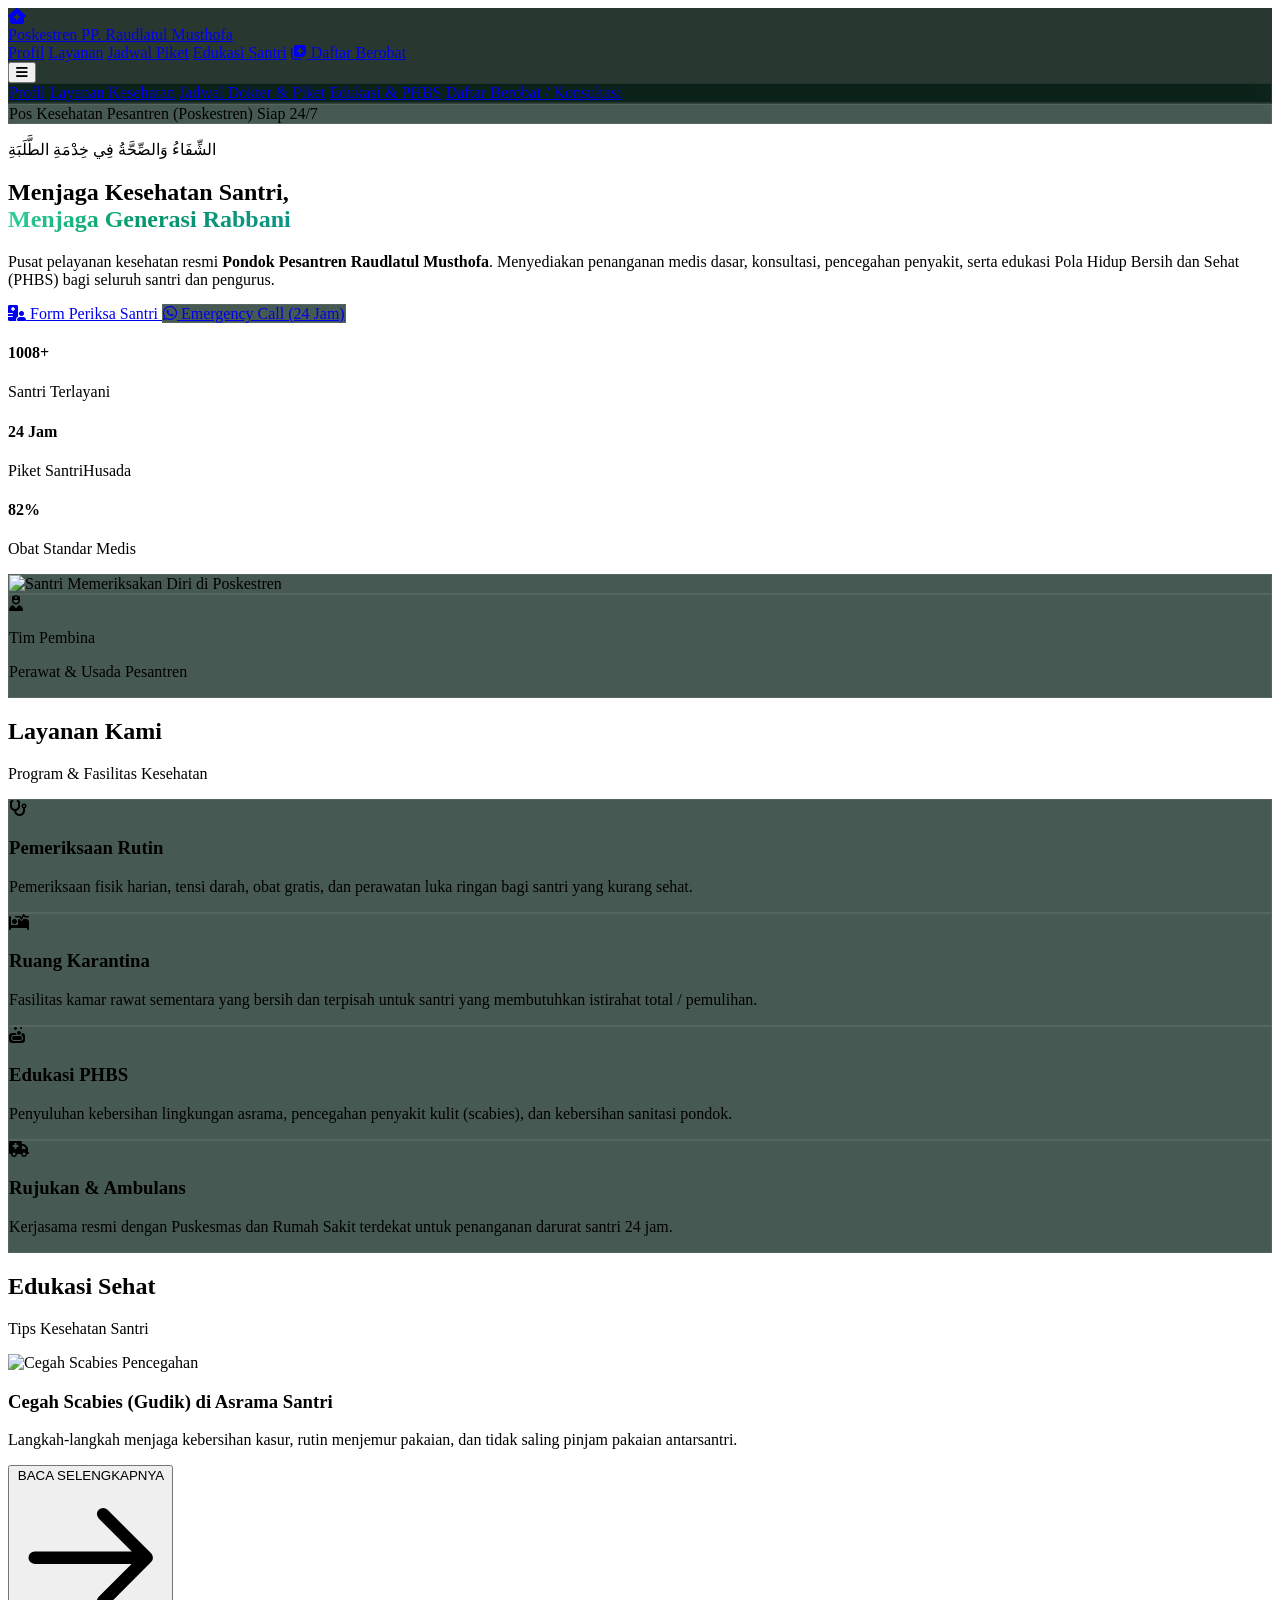
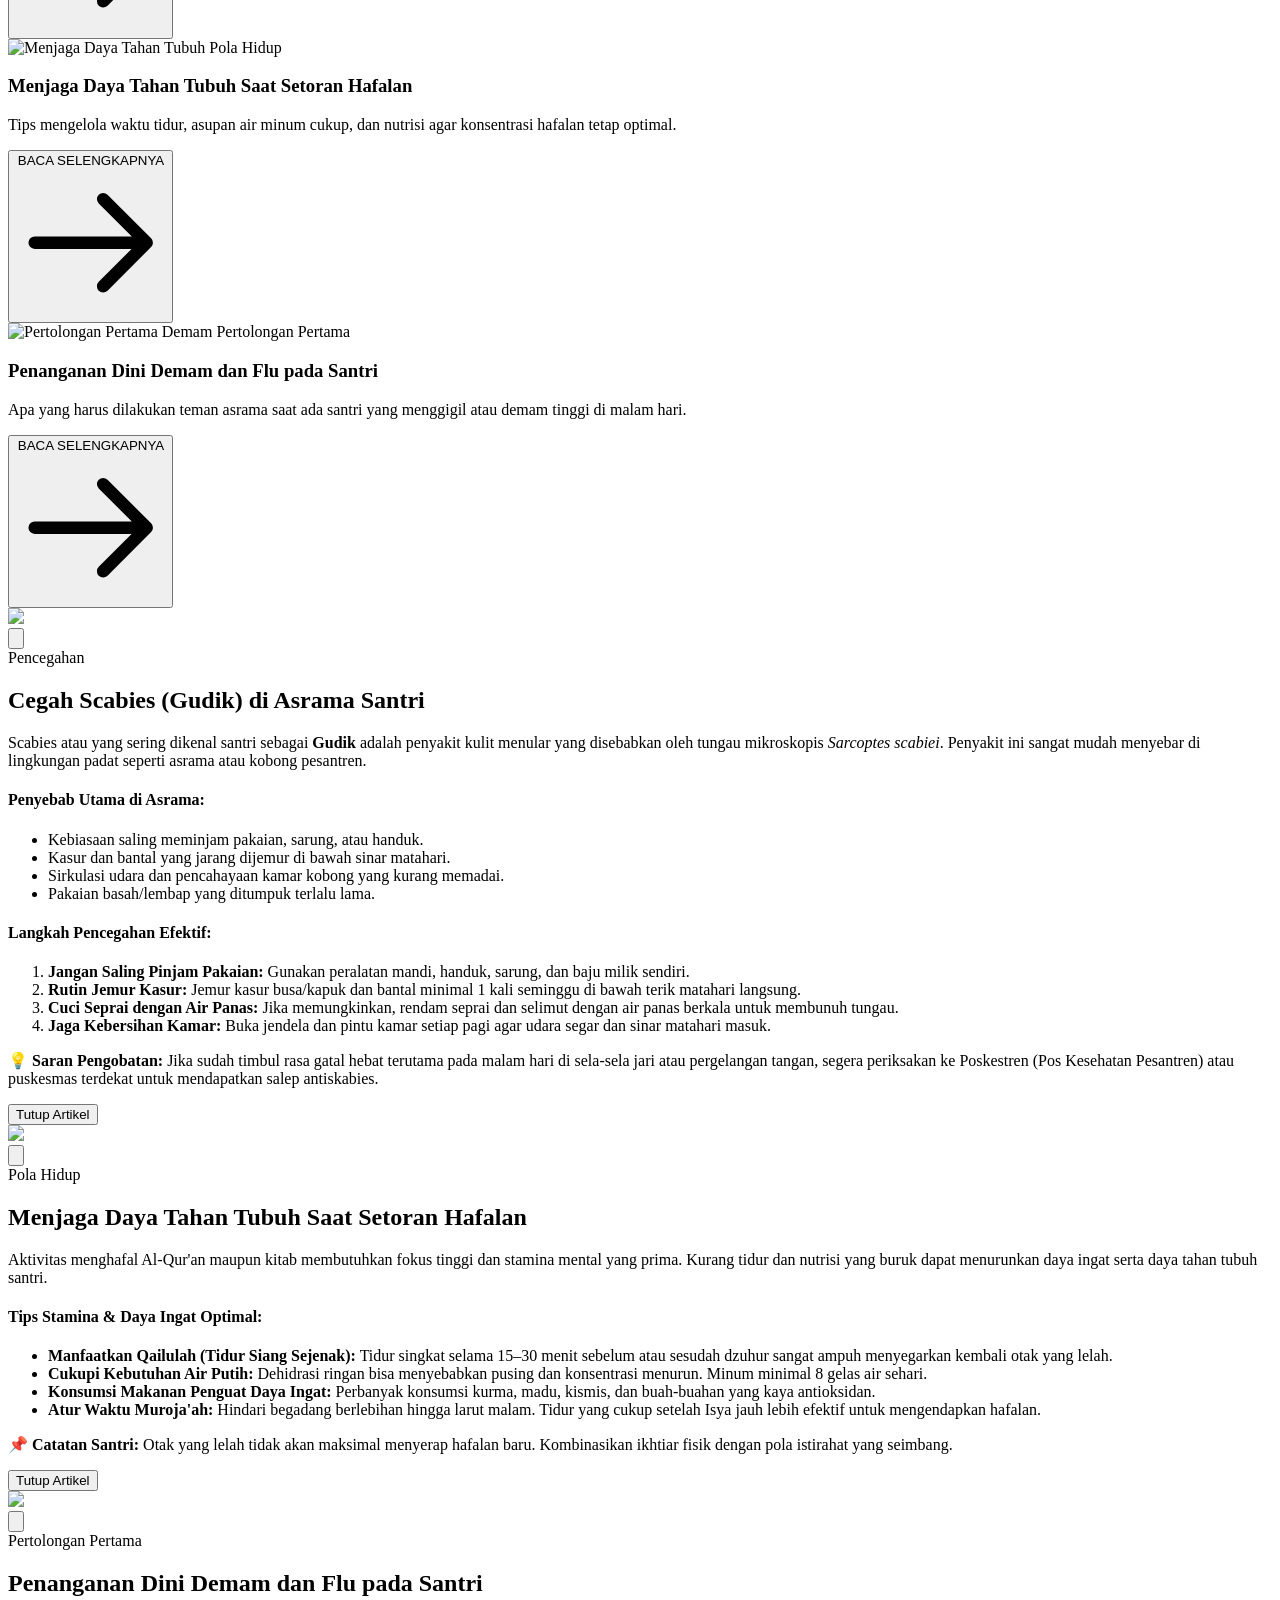
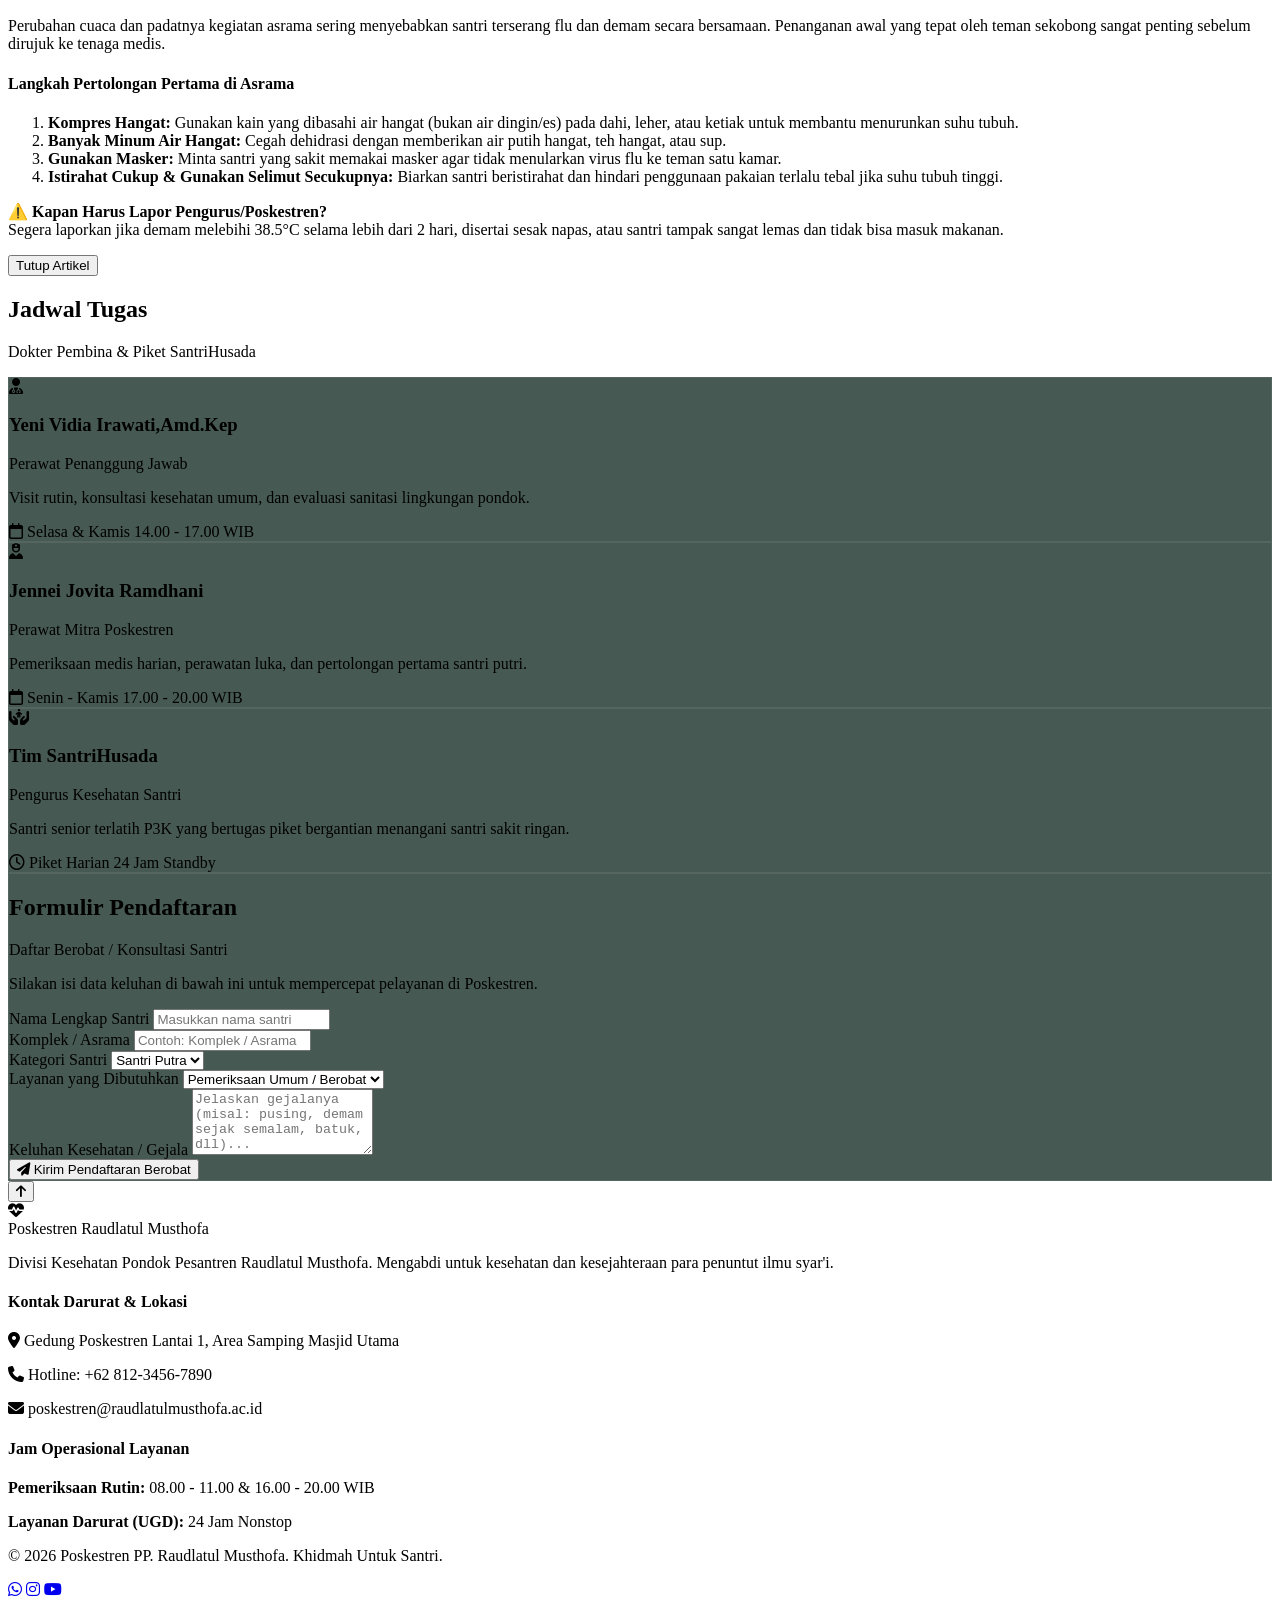
==== beranda.html @ 46b4894a "Update and rename index.html to beranda.html" ====
<!DOCTYPE html>
<html lang="id" class="scroll-smooth">
<head>
    <meta charset="UTF-8">
    <meta name="viewport" content="width=device-width, initial-scale=1.0">
    <title>Poskestren - Divisi Kesehatan Pondok Pesantren Raudlatul Musthofa</title>
    
    <!-- Tailwind CSS CDN -->
    <script src="https://cdn.tailwindcss.com"></script>
    <!-- Font Awesome Icons -->
    <link rel="stylesheet" href="https://cdnjs.cloudflare.com/ajax/libs/font-awesome/6.4.0/css/all.min.css">
    <!-- Google Fonts -->
    <link href="https://fonts.googleapis.com/css2?family=Plus+Jakarta+Sans:wght@300;400;500;600;700;800&family=Amiri:wght@400;700&display=swap" rel="stylesheet">
    
    <script>
        tailwind.config = {
            theme: {
                extend: {
                    fontFamily: {
                        sans: ['Plus Jakarta Sans', 'sans-serif'],
                        arabic: ['Amiri', 'serif'],
                    },
                    colors: {
                        santri: {
                            dark: '#04150E',
                            card: '#082218',
                            primary: '#0D9488',
                            emerald: '#059669',
                            gold: '#D97706',
                            light: '#ECFDF5'
                        }
                    },
                    animation: {
                        'float-slow': 'float 6s ease-in-out infinite',
                    },
                    keyframes: {
                        float: {
                            '0%, 100%': { transform: 'translateY(0px)' },
                            '50%': { transform: 'translateY(-10px)' },
                        }
                    }
                }
            }
        }
    </script>
    <style>
        ::-webkit-scrollbar {
            width: 8px;
        }
        ::-webkit-scrollbar-track {
            background: #04150E;
        }
        ::-webkit-scrollbar-thumb {
            background: #115E59;
            border-radius: 4px;
        }
        ::-webkit-scrollbar-thumb:hover {
            background: #0D9488;
        }
        .glass-card {
            background: rgba(8, 34, 24, 0.75);
            backdrop-filter: blur(14px);
            border: 1px solid rgba(255, 255, 255, 0.08);
        }
        .glass-nav {
            background: rgba(4, 21, 14, 0.85);
            backdrop-filter: blur(16px);
            border-bottom: 1px solid rgba(255, 255, 255, 0.05);
        }
        .text-gold-gradient {
            background: linear-gradient(135deg, #F59E0B 0%, #FBBF24 50%, #D97706 100%);
            -webkit-background-clip: text;
            -webkit-text-fill-color: transparent;
        }
        .text-emerald-gradient {
            background: linear-gradient(135deg, #34D399 0%, #059669 50%, #0D9488 100%);
            -webkit-background-clip: text;
            -webkit-text-fill-color: transparent;
        }
    </style>
</head>
<body class="bg-santri-dark text-slate-200 font-sans antialiased relative overflow-x-hidden selection:bg-emerald-500 selection:text-white">

    <!-- Ambient Glowing Backgrounds -->
    <div class="fixed top-0 left-1/4 w-[500px] h-[500px] bg-emerald-600/10 rounded-full blur-[120px] pointer-events-none -z-10 animate-pulse"></div>
    <div class="fixed bottom-1/3 right-10 w-[400px] h-[400px] bg-teal-500/10 rounded-full blur-[100px] pointer-events-none -z-10"></div>

    <!-- Notification Toast Container -->
    <div id="toast-container" class="fixed bottom-6 right-6 z-50 flex flex-col gap-3 pointer-events-none"></div>

    <!-- Navigation Bar -->
    <header class="fixed top-0 left-0 w-full z-40 glass-nav transition-all duration-300">
        <div class="max-w-7xl mx-auto px-6 py-4 flex items-center justify-between">
            <a href="#" class="flex items-center gap-3 group">
                <!-- LOGO POSKESTREN: RUMAH + SIMBOL MEDIS -->
                <div class="w-10 h-10 rounded-xl bg-gradient-to-tr from-emerald-600 to-amber-500 flex items-center justify-center text-white text-xl font-extrabold shadow-lg shadow-emerald-900/40 group-hover:scale-105 transition-transform">
                    <i class="fa-solid fa-house-medical"></i>
                </div>
                <div>
                    <span class="text-lg font-bold text-white block leading-tight">Poskestren</span>
                    <span class="text-xs text-emerald-400 font-medium">PP. Raudlatul Musthofa</span>
                </div>
            </a>

            <!-- Desktop Nav -->
            <nav class="hidden lg:flex items-center space-x-8 text-sm font-medium">
                <a href="Profil.html" class="text-slate-300 hover:text-emerald-400 transition-colors">Profil</a>
                <a href="#services" class="text-slate-300 hover:text-emerald-400 transition-colors">Layanan</a>
                <a href="#schedule" class="text-slate-300 hover:text-emerald-400 transition-colors">Jadwal Piket</a>
                <a href="#edukasi santri" class="text-slate-300 hover:text-emerald-400 transition-colors">Edukasi Santri</a>
                <a href="#consultation" class="px-5 py-2.5 rounded-full bg-gradient-to-r from-emerald-600 to-teal-500 text-white font-semibold shadow-lg shadow-emerald-900/50 hover:scale-105 transition-all flex items-center gap-2">
                    <i class="fa-solid fa-notes-medical"></i> Daftar Berobat
                </a>
            </nav>

            <!-- Mobile Menu Toggle Button -->
            <button id="mobile-menu-btn" class="lg:hidden text-slate-300 hover:text-white text-2xl focus:outline-none">
                <i class="fa-solid fa-bars" id="menu-icon"></i>
            </button>
        </div>

        <!-- Mobile Navigation Menu -->
        <div id="mobile-menu" class="hidden lg:hidden glass-card border-t border-white/10 px-6 py-6 space-y-4 transition-all">
            <a href="#about" class="block text-slate-300 hover:text-emerald-400 font-medium py-1 mobile-link">Profil</a>
            <a href="#services" class="block text-slate-300 hover:text-emerald-400 font-medium py-1 mobile-link">Layanan Kesehatan</a>
            <a href="#schedule" class="block text-slate-300 hover:text-emerald-400 font-medium py-1 mobile-link">Jadwal Dokter & Piket</a>
            <a href="#articles" class="block text-slate-300 hover:text-emerald-400 font-medium py-1 mobile-link">Edukasi & PHBS</a>
            <a href="#consultation" class="block w-full text-center px-5 py-3 rounded-xl bg-gradient-to-r from-emerald-600 to-teal-500 text-white font-semibold shadow-lg mobile-link">Daftar Berobat / Konsultasi</a>
        </div>
    </header>

    <!-- Hero Section -->
    <section id="about" class="min-h-screen pt-32 pb-20 flex items-center justify-center relative px-6">
        <div class="max-w-7xl mx-auto grid grid-cols-1 lg:grid-cols-12 gap-12 items-center">
            
            <div class="lg:col-span-7 space-y-8 text-center lg:text-left">
                <div class="inline-flex items-center gap-2 px-4 py-2 rounded-full glass-card border border-emerald-500/30 text-emerald-300 text-xs sm:text-sm font-medium animate-bounce">
                    <span class="w-2 h-2 rounded-full bg-emerald-400 animate-ping"></span>
                    Pos Kesehatan Pesantren (Poskestren) Siap 24/7
                </div>

                <div class="space-y-3">
                    <p class="font-arabic text-2xl text-amber-400 tracking-wide">الشِّفَاءُ وَالصِّحَّةُ فِي خِدْمَةِ الطَّلَبَةِ</p>
                    <h1 class="text-3xl sm:text-5xl font-extrabold text-white tracking-tight leading-tight">
                        Menjaga Kesehatan Santri, <br>
                        <span class="text-emerald-gradient">Menjaga Generasi Rabbani</span>
                    </h1>
                </div>

                <p class="text-slate-300 text-base sm:text-lg max-w-2xl mx-auto lg:mx-0 leading-relaxed font-normal">
                    Pusat pelayanan kesehatan resmi <b>Pondok Pesantren Raudlatul Musthofa</b>. Menyediakan penanganan medis dasar, konsultasi, pencegahan penyakit, serta edukasi Pola Hidup Bersih dan Sehat (PHBS) bagi seluruh santri dan pengurus.
                </p>

                <div class="flex flex-col sm:flex-row items-center justify-center lg:justify-start gap-4 pt-2">
                    <a href="#consultation" class="w-full sm:w-auto px-8 py-4 rounded-xl bg-gradient-to-r from-emerald-600 via-teal-600 to-emerald-500 text-white font-bold shadow-xl shadow-emerald-900/40 hover:-translate-y-1 transition-all text-center flex items-center justify-center gap-2">
                        <i class="fa-solid fa-hospital-user"></i> Form Periksa Santri
                    </a>
                    <a href="https://wa.me/6281234567890" target="_blank" class="w-full sm:w-auto px-8 py-4 rounded-xl glass-card text-emerald-400 font-semibold hover:bg-emerald-500/10 border border-emerald-500/30 hover:border-emerald-400 transition-all text-center flex items-center justify-center gap-2">
                        <i class="fa-brands fa-whatsapp text-xl text-emerald-400"></i> Emergency Call (24 Jam)
                    </a>
                </div>

                <!-- Animated Stats Counter -->
                <div class="pt-8 border-t border-white/10 grid grid-cols-3 gap-4 text-center lg:text-left">
                    <div>
                        <h4 class="text-2xl sm:text-4xl font-extrabold text-white"><span class="counter" data-target="1200">0</span>+</h4>
                        <p class="text-slate-400 text-xs sm:text-sm">Santri Terlayani</p>
                    </div>
                    <div>
                        <h4 class="text-2xl sm:text-4xl font-extrabold text-white">24 <span class="text-emerald-400 text-sm">Jam</span></h4>
                        <p class="text-slate-400 text-xs sm:text-sm">Piket SantriHusada</p>
                    </div>
                    <div>
                        <h4 class="text-2xl sm:text-4xl font-extrabold text-white"><span class="counter" data-target="100">0</span>%</h4>
                        <p class="text-slate-400 text-xs sm:text-sm">Obat Standar Medis</p>
                    </div>
                </div>
            </div>

            <!-- Profile Illustration / Photo -->
            <div class="lg:col-span-5 flex justify-center relative">
                <div class="relative w-72 h-72 sm:w-96 sm:h-96 animate-float-slow">
                    <div class="absolute inset-0 rounded-3xl bg-gradient-to-tr from-emerald-600 via-teal-500 to-amber-500 blur-2xl opacity-40"></div>
                    <div class="relative w-full h-full rounded-3xl glass-card p-4 border border-emerald-500/30 overflow-hidden flex items-center justify-center">
                        <img src="https://images.unsplash.com/photo-1576091160550-2173dba999ef?auto=format&fit=crop&w=800&q=80" alt="Santri Memeriksakan Diri di Poskestren" class="w-full h-full object-cover rounded-2xl filter brightness-90 hover:scale-105 transition-all duration-500">
                    </div>
                    
                    <!-- Floating Card Badge -->
                    <div class="absolute -bottom-6 -left-6 glass-card p-4 rounded-2xl border border-emerald-500/40 flex items-center gap-3 shadow-2xl">
                        <div class="w-12 h-12 rounded-xl bg-emerald-500/20 text-emerald-400 flex items-center justify-center text-2xl">
                            <i class="fa-solid fa-user-nurse"></i>
                        </div>
                        <div>
                            <p class="text-xs text-slate-400">Tim Pembina</p>
                            <p class="text-sm font-bold text-white">Perawat & Usada Pesantren</p>
                        </div>
                    </div>
                </div>
            </div>

        </div>
    </section>
    <!-- Services Section -->
    <section id="services" class="py-24 px-6 relative">
        <div class="max-w-7xl mx-auto">
            <div class="text-center max-w-2xl mx-auto mb-16">
                <h2 class="text-emerald-400 text-sm font-extrabold uppercase tracking-widest mb-2">Layanan Kami</h2>
                <p class="text-3xl sm:text-4xl font-bold text-white">Program & Fasilitas Kesehatan</p>
            </div>

            <div class="grid grid-cols-1 md:grid-cols-2 lg:grid-cols-4 gap-8">
                <!-- Service 1 -->
                <div class="glass-card p-8 rounded-3xl hover:-translate-y-2 transition-all duration-300 border border-white/5 hover:border-emerald-500/50 group cursor-pointer">
                    <div class="w-14 h-14 rounded-2xl bg-emerald-500/20 text-emerald-400 group-hover:bg-emerald-500 group-hover:text-white flex items-center justify-center text-2xl transition-all mb-6 shadow-md">
                        <i class="fa-solid fa-stethoscope"></i>
                    </div>
                    <h3 class="text-xl font-bold text-white mb-3">Pemeriksaan Rutin</h3>
                    <p class="text-slate-400 text-sm leading-relaxed">Pemeriksaan fisik harian, tensi darah, obat gratis, dan perawatan luka ringan bagi santri yang kurang sehat.</p>
                </div>

                <!-- Service 2 -->
                <div class="glass-card p-8 rounded-3xl hover:-translate-y-2 transition-all duration-300 border border-white/5 hover:border-emerald-500/50 group cursor-pointer">
                    <div class="w-14 h-14 rounded-2xl bg-emerald-500/20 text-emerald-400 group-hover:bg-emerald-500 group-hover:text-white flex items-center justify-center text-2xl transition-all mb-6 shadow-md">
                        <i class="fa-solid fa-bed-pulse"></i>
                    </div>
                    <h3 class="text-xl font-bold text-white mb-3">Ruang Karantina</h3>
                    <p class="text-slate-400 text-sm leading-relaxed">Fasilitas kamar rawat sementara yang bersih dan terpisah untuk santri yang membutuhkan istirahat total / pemulihan.</p>
                </div>

                <!-- Service 3 -->
                <div class="glass-card p-8 rounded-3xl hover:-translate-y-2 transition-all duration-300 border border-white/5 hover:border-emerald-500/50 group cursor-pointer">
                    <div class="w-14 h-14 rounded-2xl bg-emerald-500/20 text-emerald-400 group-hover:bg-emerald-500 group-hover:text-white flex items-center justify-center text-2xl transition-all mb-6 shadow-md">
                        <i class="fa-solid fa-soap"></i>
                    </div>
                    <h3 class="text-xl font-bold text-white mb-3">Edukasi PHBS</h3>
                    <p class="text-slate-400 text-sm leading-relaxed">Penyuluhan kebersihan lingkungan asrama, pencegahan penyakit kulit (scabies), dan kebersihan sanitasi pondok.</p>
                </div>

                <!-- Service 4 -->
                <div class="glass-card p-8 rounded-3xl hover:-translate-y-2 transition-all duration-300 border border-white/5 hover:border-emerald-500/50 group cursor-pointer">
                    <div class="w-14 h-14 rounded-2xl bg-emerald-500/20 text-emerald-400 group-hover:bg-emerald-500 group-hover:text-white flex items-center justify-center text-2xl transition-all mb-6 shadow-md">
                        <i class="fa-solid fa-truck-medical"></i>
                    </div>
                    <h3 class="text-xl font-bold text-white mb-3">Rujukan & Ambulans</h3>
                    <p class="text-slate-400 text-sm leading-relaxed">Kerjasama resmi dengan Puskesmas dan Rumah Sakit terdekat untuk penanganan darurat santri 24 jam.</p>
                </div>
            </div>
        </div>
    </section>
    <!-- Articles / Health Tips Section -->
    <section id="articles" class="py-24 px-6 relative">
        <div class="max-w-7xl mx-auto">
            <div class="flex flex-col md:flex-row md:items-end justify-between mb-12 gap-6">
                <div>
                    <h2 class="text-emerald-400 text-sm font-extrabold uppercase tracking-widest mb-2">Edukasi Sehat</h2>
                    <p class="text-3xl sm:text-4xl font-bold text-white">Tips Kesehatan Santri</p>
                </div>
            </div>

            <div class="grid grid-cols-1 md:grid-cols-3 gap-8">
                <!-- KARTU 1: SCABIES -->
            <div class="bg-santri-card border border-santri-accent/30 rounded-2xl overflow-hidden shadow-xl hover:shadow-2xl hover:border-santri-light/50 transition-all duration-300 flex flex-col group">
                <div class="relative h-48 overflow-hidden">
                    <img src="https://images.unsplash.com/photo-1584515979956-d9f6e5d09982?auto=format&fit=crop&w=800&q=80" 
                         alt="Cegah Scabies" 
                         class="w-full h-full object-cover group-hover:scale-105 transition-transform duration-500 brightness-90">
                    <span class="absolute top-4 left-4 bg-emerald-600/90 text-white text-xs font-semibold px-3 py-1.5 rounded-full backdrop-blur-md">
                        Pencegahan
                    </span>
                </div>
                <div class="p-6 flex flex-col flex-grow justify-between">
                    <div>
                        <h3 class="text-xl font-bold text-white mb-3 group-hover:text-santri-bright transition-colors">
                            Cegah Scabies (Gudik) di Asrama Santri
                        </h3>
                        <p class="text-gray-400 text-sm leading-relaxed mb-6">
                            Langkah-langkah menjaga kebersihan kasur, rutin menjemur pakaian, dan tidak saling pinjam pakaian antarsantri.
                        </p>
                    </div>
                    <button onclick="openModal('modal-scabies')" class="inline-flex items-center text-santri-light hover:text-santri-bright font-semibold text-sm tracking-wide transition-colors group/btn">
                        <span>BACA SELENGKAPNYA</span>
                        <svg class="w-4 h-4 ml-2 transform group-hover/btn:translate-x-1 transition-transform" fill="none" stroke="currentColor" viewBox="0 0 24 24">
                            <path stroke-linecap="round" stroke-linejoin="round" stroke-width="2" d="M14 5l7 7m0 0l-7 7m7-7H3"/>
                        </svg>
                    </button>
                </div>
            </div>

            <!-- KARTU 2: HAFALAN & DAYA TAHAN TUBUH -->
            <div class="bg-santri-card border border-santri-accent/30 rounded-2xl overflow-hidden shadow-xl hover:shadow-2xl hover:border-santri-light/50 transition-all duration-300 flex flex-col group">
                <div class="relative h-48 overflow-hidden">
                    <img src="https://images.unsplash.com/photo-1506126613408-eca07ce68773?auto=format&fit=crop&w=800&q=80" 
                         alt="Menjaga Daya Tahan Tubuh" 
                         class="w-full h-full object-cover group-hover:scale-105 transition-transform duration-500 brightness-90">
                    <span class="absolute top-4 left-4 bg-amber-600/90 text-white text-xs font-semibold px-3 py-1.5 rounded-full backdrop-blur-md">
                        Pola Hidup
                    </span>
                </div>
                <div class="p-6 flex flex-col flex-grow justify-between">
                    <div>
                        <h3 class="text-xl font-bold text-white mb-3 group-hover:text-santri-bright transition-colors">
                            Menjaga Daya Tahan Tubuh Saat Setoran Hafalan
                        </h3>
                        <p class="text-gray-400 text-sm leading-relaxed mb-6">
                            Tips mengelola waktu tidur, asupan air minum cukup, dan nutrisi agar konsentrasi hafalan tetap optimal.
                        </p>
                    </div>
                    <button onclick="openModal('modal-hafalan')" class="inline-flex items-center text-santri-light hover:text-santri-bright font-semibold text-sm tracking-wide transition-colors group/btn">
                        <span>BACA SELENGKAPNYA</span>
                        <svg class="w-4 h-4 ml-2 transform group-hover/btn:translate-x-1 transition-transform" fill="none" stroke="currentColor" viewBox="0 0 24 24">
                            <path stroke-linecap="round" stroke-linejoin="round" stroke-width="2" d="M14 5l7 7m0 0l-7 7m7-7H3"/>
                        </svg>
                    </button>
                </div>
            </div>

            <!-- KARTU 3: DEMAM & FLU -->
            <div class="bg-santri-card border border-santri-accent/30 rounded-2xl overflow-hidden shadow-xl hover:shadow-2xl hover:border-santri-light/50 transition-all duration-300 flex flex-col group">
                <div class="relative h-48 overflow-hidden">
                    <img src="https://images.unsplash.com/photo-1584308666744-24d5c474f2ae?auto=format&fit=crop&w=800&q=80" 
                         alt="Pertolongan Pertama Demam" 
                         class="w-full h-full object-cover group-hover:scale-105 transition-transform duration-500 brightness-90">
                    <span class="absolute top-4 left-4 bg-teal-600/90 text-white text-xs font-semibold px-3 py-1.5 rounded-full backdrop-blur-md">
                        Pertolongan Pertama
                    </span>
                </div>
                <div class="p-6 flex flex-col flex-grow justify-between">
                    <div>
                        <h3 class="text-xl font-bold text-white mb-3 group-hover:text-santri-bright transition-colors">
                            Penanganan Dini Demam dan Flu pada Santri
                        </h3>
                        <p class="text-gray-400 text-sm leading-relaxed mb-6">
                            Apa yang harus dilakukan teman asrama saat ada santri yang menggigil atau demam tinggi di malam hari.
                        </p>
                    </div>
                    <button onclick="openModal('modal-flu')" class="inline-flex items-center text-santri-light hover:text-santri-bright font-semibold text-sm tracking-wide transition-colors group/btn">
                        <span>BACA SELENGKAPNYA</span>
                        <svg class="w-4 h-4 ml-2 transform group-hover/btn:translate-x-1 transition-transform" fill="none" stroke="currentColor" viewBox="0 0 24 24">
                            <path stroke-linecap="round" stroke-linejoin="round" stroke-width="2" d="M14 5l7 7m0 0l-7 7m7-7H3"/>
                        </svg>
                    </button>
                </div>
            </div>

        </div>
    </div>


    <!-- ========================================== -->
    <!-- MODAL POPUP 1: CEGAH SCABIES (GUDIK)      -->
    <!-- ========================================== -->
    <div id="modal-scabies" class="fixed inset-0 z-50 hidden flex items-center justify-center p-4 sm:p-6 overflow-y-auto">
        <!-- Backdrop Backdrop Overlay -->
        <div class="fixed inset-0 bg-black/80 backdrop-blur-sm transition-opacity" onclick="closeModal('modal-scabies')"></div>

        <!-- Modal Box Container -->
        <div class="relative bg-santri-card border border-santri-accent/50 rounded-2xl max-w-2xl w-full mx-auto shadow-2xl overflow-hidden z-10 max-h-[90vh] flex flex-col">
            <!-- Header Modal + Gambar -->
            <div class="relative h-56 sm:h-64 flex-shrink-0">
                <img src="https://images.unsplash.com/photo-1584515979956-d9f6e5d09982?auto=format&fit=crop&w=1000&q=80" 
                     class="w-full h-full object-cover">
                <div class="absolute inset-0 bg-gradient-to-t from-santri-card via-santri-card/40 to-transparent"></div>
                
                <!-- Tombol Close (X) -->
                <button onclick="closeModal('modal-scabies')" class="absolute top-4 right-4 bg-black/60 hover:bg-black/90 text-white rounded-full p-2 backdrop-blur-md transition-colors focus:outline-none">
                    <svg class="w-5 h-5" fill="none" stroke="currentColor" viewBox="0 0 24 24">
                        <path stroke-linecap="round" stroke-linejoin="round" stroke-width="2" d="M6 18L18 6M6 6l12 12"/>
                    </svg>
                </button>

                <div class="absolute bottom-4 left-6 right-6">
                    <span class="inline-block bg-emerald-600 text-white text-xs font-semibold px-3 py-1 rounded-full mb-2">Pencegahan</span>
                    <h2 class="text-2xl sm:text-3xl font-bold text-white">Cegah Scabies (Gudik) di Asrama Santri</h2>
                </div>
            </div>

            <!-- Content Scrollable -->
            <div class="p-6 overflow-y-auto space-y-4 text-gray-300 text-sm sm:text-base leading-relaxed">
                <p>
                    Scabies atau yang sering dikenal santri sebagai <strong class="text-santri-mint">Gudik</strong> adalah penyakit kulit menular yang disebabkan oleh tungau mikroskopis <em>Sarcoptes scabiei</em>. Penyakit ini sangat mudah menyebar di lingkungan padat seperti asrama atau kobong pesantren.
                </p>

                <h4 class="text-lg font-semibold text-santri-bright mt-4 mb-2">Penyebab Utama di Asrama:</h4>
                <ul class="list-disc pl-5 space-y-1 text-gray-300">
                    <li>Kebiasaan saling meminjam pakaian, sarung, atau handuk.</li>
                    <li>Kasur dan bantal yang jarang dijemur di bawah sinar matahari.</li>
                    <li>Sirkulasi udara dan pencahayaan kamar kobong yang kurang memadai.</li>
                    <li>Pakaian basah/lembap yang ditumpuk terlalu lama.</li>
                </ul>

                <h4 class="text-lg font-semibold text-santri-bright mt-4 mb-2">Langkah Pencegahan Efektif:</h4>
                <ol class="list-decimal pl-5 space-y-2 text-gray-300">
                    <li><strong class="text-white">Jangan Saling Pinjam Pakaian:</strong> Gunakan peralatan mandi, handuk, sarung, dan baju milik sendiri.</li>
                    <li><strong class="text-white">Rutin Jemur Kasur:</strong> Jemur kasur busa/kapuk dan bantal minimal 1 kali seminggu di bawah terik matahari langsung.</li>
                    <li><strong class="text-white">Cuci Seprai dengan Air Panas:</strong> Jika memungkinkan, rendam seprai dan selimut dengan air panas berkala untuk membunuh tungau.</li>
                    <li><strong class="text-white">Jaga Kebersihan Kamar:</strong> Buka jendela dan pintu kamar setiap pagi agar udara segar dan sinar matahari masuk.</li>
                </ol>

                <div class="bg-santri-hover border-l-4 border-santri-light p-4 rounded-r-lg mt-6">
                    <p class="text-xs sm:text-sm text-santri-mint font-medium">
                        💡 <strong>Saran Pengobatan:</strong> Jika sudah timbul rasa gatal hebat terutama pada malam hari di sela-sela jari atau pergelangan tangan, segera periksakan ke Poskestren (Pos Kesehatan Pesantren) atau puskesmas terdekat untuk mendapatkan salep antiskabies.
                    </p>
                </div>
            </div>

            <!-- Footer Modal -->
            <div class="p-4 bg-santri-bg border-t border-santri-accent/30 flex justify-end">
                <button onclick="closeModal('modal-scabies')" class="px-5 py-2 bg-santri-accent hover:bg-santri-light text-white font-medium rounded-xl text-sm transition-colors">
                    Tutup Artikel
                </button>
            </div>
        </div>
    </div>


    <!-- ========================================== -->
    <!-- MODAL POPUP 2: DAYA TAHAN TUBUH & HAFALAN  -->
    <!-- ========================================== -->
    <div id="modal-hafalan" class="fixed inset-0 z-50 hidden flex items-center justify-center p-4 sm:p-6 overflow-y-auto">
        <div class="fixed inset-0 bg-black/80 backdrop-blur-sm transition-opacity" onclick="closeModal('modal-hafalan')"></div>

        <div class="relative bg-santri-card border border-santri-accent/50 rounded-2xl max-w-2xl w-full mx-auto shadow-2xl overflow-hidden z-10 max-h-[90vh] flex flex-col">
            <div class="relative h-56 sm:h-64 flex-shrink-0">
                <img src="https://images.unsplash.com/photo-1506126613408-eca07ce68773?auto=format&fit=crop&w=1000&q=80" 
                     class="w-full h-full object-cover">
                <div class="absolute inset-0 bg-gradient-to-t from-santri-card via-santri-card/40 to-transparent"></div>
                
                <button onclick="closeModal('modal-hafalan')" class="absolute top-4 right-4 bg-black/60 hover:bg-black/90 text-white rounded-full p-2 backdrop-blur-md transition-colors focus:outline-none">
                    <svg class="w-5 h-5" fill="none" stroke="currentColor" viewBox="0 0 24 24">
                        <path stroke-linecap="round" stroke-linejoin="round" stroke-width="2" d="M6 18L18 6M6 6l12 12"/>
                    </svg>
                </button>

                <div class="absolute bottom-4 left-6 right-6">
                    <span class="inline-block bg-amber-600 text-white text-xs font-semibold px-3 py-1 rounded-full mb-2">Pola Hidup</span>
                    <h2 class="text-2xl sm:text-3xl font-bold text-white">Menjaga Daya Tahan Tubuh Saat Setoran Hafalan</h2>
                </div>
            </div>

            <div class="p-6 overflow-y-auto space-y-4 text-gray-300 text-sm sm:text-base leading-relaxed">
                <p>
                    Aktivitas menghafal Al-Qur'an maupun kitab membutuhkan fokus tinggi dan stamina mental yang prima. Kurang tidur dan nutrisi yang buruk dapat menurunkan daya ingat serta daya tahan tubuh santri.
                </p>

                <h4 class="text-lg font-semibold text-santri-bright mt-4 mb-2">Tips Stamina & Daya Ingat Optimal:</h4>
                <ul class="list-disc pl-5 space-y-2 text-gray-300">
                    <li><strong class="text-white">Manfaatkan Qailulah (Tidur Siang Sejenak):</strong> Tidur singkat selama 15–30 menit sebelum atau sesudah dzuhur sangat ampuh menyegarkan kembali otak yang lelah.</li>
                    <li><strong class="text-white">Cukupi Kebutuhan Air Putih:</strong> Dehidrasi ringan bisa menyebabkan pusing dan konsentrasi menurun. Minum minimal 8 gelas air sehari.</li>
                    <li><strong class="text-white">Konsumsi Makanan Penguat Daya Ingat:</strong> Perbanyak konsumsi kurma, madu, kismis, dan buah-buahan yang kaya antioksidan.</li>
                    <li><strong class="text-white">Atur Waktu Muroja'ah:</strong> Hindari begadang berlebihan hingga larut malam. Tidur yang cukup setelah Isya jauh lebih efektif untuk mengendapkan hafalan.</li>
                </ul>

                <div class="bg-santri-hover border-l-4 border-amber-500 p-4 rounded-r-lg mt-6">
                    <p class="text-xs sm:text-sm text-amber-200 font-medium">
                        📌 <strong>Catatan Santri:</strong> Otak yang lelah tidak akan maksimal menyerap hafalan baru. Kombinasikan ikhtiar fisik dengan pola istirahat yang seimbang.
                    </p>
                </div>
            </div>

            <div class="p-4 bg-santri-bg border-t border-santri-accent/30 flex justify-end">
                <button onclick="closeModal('modal-hafalan')" class="px-5 py-2 bg-santri-accent hover:bg-santri-light text-white font-medium rounded-xl text-sm transition-colors">
                    Tutup Artikel
                </button>
            </div>
        </div>
    </div>


    <!-- ========================================== -->
    <!-- MODAL POPUP 3: PENANGANAN DEMAM & FLU      -->
    <!-- ========================================== -->
    <div id="modal-flu" class="fixed inset-0 z-50 hidden flex items-center justify-center p-4 sm:p-6 overflow-y-auto">
        <div class="fixed inset-0 bg-black/80 backdrop-blur-sm transition-opacity" onclick="closeModal('modal-flu')"></div>

        <div class="relative bg-santri-card border border-santri-accent/50 rounded-2xl max-w-2xl w-full mx-auto shadow-2xl overflow-hidden z-10 max-h-[90vh] flex flex-col">
            <div class="relative h-56 sm:h-64 flex-shrink-0">
                <img src="https://images.unsplash.com/photo-1584308666744-24d5c474f2ae?auto=format&fit=crop&w=1000&q=80" 
                     class="w-full h-full object-cover">
                <div class="absolute inset-0 bg-gradient-to-t from-santri-card via-santri-card/40 to-transparent"></div>
                
                <button onclick="closeModal('modal-flu')" class="absolute top-4 right-4 bg-black/60 hover:bg-black/90 text-white rounded-full p-2 backdrop-blur-md transition-colors focus:outline-none">
                    <svg class="w-5 h-5" fill="none" stroke="currentColor" viewBox="0 0 24 24">
                        <path stroke-linecap="round" stroke-linejoin="round" stroke-width="2" d="M6 18L18 6M6 6l12 12"/>
                    </svg>
                </button>

                <div class="absolute bottom-4 left-6 right-6">
                    <span class="inline-block bg-teal-600 text-white text-xs font-semibold px-3 py-1 rounded-full mb-2">Pertolongan Pertama</span>
                    <h2 class="text-2xl sm:text-3xl font-bold text-white">Penanganan Dini Demam dan Flu pada Santri</h2>
                </div>
            </div>

            <div class="p-6 overflow-y-auto space-y-4 text-gray-300 text-sm sm:text-base leading-relaxed">
                <p>
                    Perubahan cuaca dan padatnya kegiatan asrama sering menyebabkan santri terserang flu dan demam secara bersamaan. Penanganan awal yang tepat oleh teman sekobong sangat penting sebelum dirujuk ke tenaga medis.
                </p>

                <h4 class="text-lg font-semibold text-santri-bright mt-4 mb-2">Langkah Pertolongan Pertama di Asrama</h4>
                <ol class="list-decimal pl-5 space-y-2 text-gray-300">
                    <li><strong class="text-white">Kompres Hangat:</strong> Gunakan kain yang dibasahi air hangat (bukan air dingin/es) pada dahi, leher, atau ketiak untuk membantu menurunkan suhu tubuh.</li>
                    <li><strong class="text-white">Banyak Minum Air Hangat:</strong> Cegah dehidrasi dengan memberikan air putih hangat, teh hangat, atau sup.</li>
                    <li><strong class="text-white">Gunakan Masker:</strong> Minta santri yang sakit memakai masker agar tidak menularkan virus flu ke teman satu kamar.</li>
                    <li><strong class="text-white">Istirahat Cukup & Gunakan Selimut Secukupnya:</strong> Biarkan santri beristirahat dan hindari penggunaan pakaian terlalu tebal jika suhu tubuh tinggi.</li>
                </ol>

                <div class="bg-santri-hover border-l-4 border-teal-500 p-4 rounded-r-lg mt-6">
                    <p class="text-xs sm:text-sm text-teal-200 font-medium">
                        ⚠️ <strong>Kapan Harus Lapor Pengurus/Poskestren?</strong><br>
                        Segera laporkan jika demam melebihi 38.5°C selama lebih dari 2 hari, disertai sesak napas, atau santri tampak sangat lemas dan tidak bisa masuk makanan.
                    </p>
                </div>
            </div>

            <div class="p-4 bg-santri-bg border-t border-santri-accent/30 flex justify-end">
                <button onclick="closeModal('modal-flu')" class="px-5 py-2 bg-santri-accent hover:bg-santri-light text-white font-medium rounded-xl text-sm transition-colors">
                    Tutup Artikel
                </button>
            </div>
        </div>
    </div>


    <!-- ========================================== -->
    <!-- JAVASCRIPT UNTUK MODAL INTERAKTIF          -->
    <!-- ========================================== -->
    <script>
        // Fungsi untuk membuka modal
        function openModal(modalId) {
            const modal = document.getElementById(modalId);
            if (modal) {
                modal.classList.remove('hidden');
                document.body.classList.add('overflow-hidden'); // Mencegah background scroll
            }
        }

        // Fungsi untuk menutup modal
        function closeModal(modalId) {
            const modal = document.getElementById(modalId);
            if (modal) {
                modal.classList.add('hidden');
                document.body.classList.remove('overflow-hidden'); // Mengembalikan scroll background
            }
        }

        // Menutup modal saat menekan tombol ESC di keyboard
        document.addEventListener('keydown', function(event) {
            if (event.key === 'Escape') {
                const modals = document.querySelectorAll('[id^="modal-"]');
                modals.forEach(modal => {
                    if (!modal.classList.contains('hidden')) {
                        closeModal(modal.id);
                    }
                });
            }
        });
    </script>
</body>
</html>
    <!-- Schedule & Duty Section -->
    <section id="schedule" class="py-24 px-6 relative bg-santri-card/30">
        <div class="max-w-7xl mx-auto">
            <div class="text-center max-w-2xl mx-auto mb-16">
                <h2 class="text-emerald-400 text-sm font-extrabold uppercase tracking-widest mb-2">Jadwal Tugas</h2>
                <p class="text-3xl sm:text-4xl font-bold text-white">Dokter Pembina & Piket SantriHusada</p>
            </div>

            <div class="grid grid-cols-1 md:grid-cols-3 gap-8">
                <!-- Doctor Card 1 -->
                <div class="glass-card rounded-3xl p-6 border border-emerald-500/20 flex flex-col justify-between hover:border-emerald-400/50 transition-all">
                    <div>
                        <div class="flex items-center gap-4 mb-4">
                            <div class="w-14 h-14 rounded-full bg-emerald-600/30 border border-emerald-400 flex items-center justify-center text-2xl text-emerald-300 shadow-lg">
                                <i class="fa-solid fa-user-doctor"></i>
                            </div>
                            <div>
                                <h3 class="text-lg font-bold text-white">Yeni Vidia Irawati,Amd.Kep</h3>
                                <p class="text-xs text-emerald-400">Perawat Penanggung Jawab</p>
                            </div>
                        </div>
                        <p class="text-slate-400 text-sm mb-4">Visit rutin, konsultasi kesehatan umum, dan evaluasi sanitasi lingkungan pondok.</p>
                    </div>
                    <div class="pt-4 border-t border-white/10 flex items-center justify-between text-xs text-slate-300">
                        <span><i class="fa-regular fa-calendar text-emerald-400 mr-1"></i> Selasa & Kamis</span>
                        <span class="font-bold text-amber-400">14.00 - 17.00 WIB</span>
                    </div>
                </div>

                <!-- Doctor Card 2 -->
                <div class="glass-card rounded-3xl p-6 border border-emerald-500/20 flex flex-col justify-between hover:border-emerald-400/50 transition-all">
                    <div>
                        <div class="flex items-center gap-4 mb-4">
                            <div class="w-14 h-14 rounded-full bg-emerald-600/30 border border-emerald-400 flex items-center justify-center text-2xl text-emerald-300 shadow-lg">
                                <i class="fa-solid fa-user-nurse"></i>
                            </div>
                            <div>
                                <h3 class="text-lg font-bold text-white">Jennei Jovita Ramdhani</h3>
                                <p class="text-xs text-emerald-400">Perawat Mitra Poskestren</p>
                            </div>
                        </div>
                        <p class="text-slate-400 text-sm mb-4">Pemeriksaan medis harian, perawatan luka, dan pertolongan pertama santri putri.</p>
                    </div>
                    <div class="pt-4 border-t border-white/10 flex items-center justify-between text-xs text-slate-300">
                        <span><i class="fa-regular fa-calendar text-emerald-400 mr-1"></i> Senin - Kamis</span>
                        <span class="font-bold text-amber-400">17.00 - 20.00 WIB</span>
                    </div>
                </div>

                <!-- SantriHusada Duty -->
                <div class="glass-card rounded-3xl p-6 border border-emerald-500/20 flex flex-col justify-between hover:border-amber-400/50 transition-all">
                    <div>
                        <div class="flex items-center gap-4 mb-4">
                            <div class="w-14 h-14 rounded-full bg-amber-500/20 border border-amber-400 flex items-center justify-center text-2xl text-amber-400 shadow-lg">
                                <i class="fa-solid fa-hands-holding-child"></i>
                            </div>
                            <div>
                                <h3 class="text-lg font-bold text-white">Tim SantriHusada</h3>
                                <p class="text-xs text-amber-400">Pengurus Kesehatan Santri</p>
                            </div>
                        </div>
                        <p class="text-slate-400 text-sm mb-4">Santri senior terlatih P3K yang bertugas piket bergantian menangani santri sakit ringan.</p>
                    </div>
                    <div class="pt-4 border-t border-white/10 flex items-center justify-between text-xs text-slate-300">
                        <span><i class="fa-regular fa-clock text-emerald-400 mr-1"></i> Piket Harian</span>
                        <span class="font-bold text-emerald-400">24 Jam Standby</span>
                    </div>
                </div>
            </div>
        </div>
    </section>
    <!-- Registration / Consultation Form Section -->
    <section id="consultation" class="py-24 px-6 relative">
        <div class="max-w-4xl mx-auto glass-card rounded-3xl p-8 sm:p-12 border border-emerald-500/30 relative overflow-hidden shadow-2xl">
            <div class="text-center mb-10">
                <h2 class="text-emerald-400 text-sm font-extrabold uppercase tracking-widest mb-2">Formulir Pendaftaran</h2>
                <p class="text-3xl font-bold text-white">Daftar Berobat / Konsultasi Santri</p>
                <p class="text-slate-400 text-sm mt-2">Silakan isi data keluhan di bawah ini untuk mempercepat pelayanan di Poskestren.</p>
            </div>

            <form id="health-form" class="space-y-6">
                <div class="grid grid-cols-1 sm:grid-cols-2 gap-6">
                    <div>
                        <label class="block text-slate-300 text-sm font-medium mb-2">Nama Lengkap Santri</label>
                        <input type="text" id="santri-name" required class="w-full bg-santri-dark/80 border border-white/10 rounded-xl px-4 py-3 text-white placeholder-slate-500 focus:outline-none focus:border-emerald-500 transition-colors" placeholder="Masukkan nama santri">
                    </div>
                    <div>
                        <label class="block text-slate-300 text-sm font-medium mb-2">Komplek / Asrama</label>
                        <input type="text" id="santri-room" required class="w-full bg-santri-dark/80 border border-white/10 rounded-xl px-4 py-3 text-white placeholder-slate-500 focus:outline-none focus:border-emerald-500 transition-colors" placeholder="Contoh: Komplek / Asrama ">
                    </div>
                </div>

                <div class="grid grid-cols-1 sm:grid-cols-2 gap-6">
                    <div>
                        <label class="block text-slate-300 text-sm font-medium mb-2">Kategori Santri</label>
                        <select class="w-full bg-santri-dark/80 border border-white/10 rounded-xl px-4 py-3 text-white focus:outline-none focus:border-emerald-500 transition-colors">
                            <option value="putra">Santri Putra</option>
                            <option value="putri">Santri Putri</option>
                        </select>
                    </div>
                    <div>
                        <label class="block text-slate-300 text-sm font-medium mb-2">Layanan yang Dibutuhkan</label>
                        <select class="w-full bg-santri-dark/80 border border-white/10 rounded-xl px-4 py-3 text-white focus:outline-none focus:border-emerald-500 transition-colors">
                            <option value="pemeriksaan">Pemeriksaan Umum / Berobat</option>
                            <option value="obat">Minta Obat / P3K</option>
                            <option value="karantina">Izin Karantina / Istirahat</option>
                            <option value="konsultasi">Konsultasi Kesehatan</option>
                        </select>
                    </div>
                </div>

                <div>
                    <label class="block text-slate-300 text-sm font-medium mb-2">Keluhan Kesehatan / Gejala</label>
                    <textarea rows="4" id="santri-complaint" required class="w-full bg-santri-dark/80 border border-white/10 rounded-xl px-4 py-3 text-white placeholder-slate-500 focus:outline-none focus:border-emerald-500 transition-colors" placeholder="Jelaskan gejalanya (misal: pusing, demam sejak semalam, batuk, dll)..."></textarea>
                </div>

                <button type="submit" id="submit-btn" class="w-full py-4 rounded-xl bg-gradient-to-r from-emerald-600 via-teal-600 to-emerald-500 text-white font-bold shadow-xl hover:opacity-90 transition-all flex items-center justify-center gap-2">
                    <i class="fa-solid fa-paper-plane"></i> Kirim Pendaftaran Berobat
                </button>
            </form>
        </div>
    </section>

    <!-- Back to Top Button -->
    <button id="back-to-top" class="fixed bottom-6 left-6 z-40 w-12 h-12 rounded-full bg-emerald-600 text-white shadow-xl flex items-center justify-center opacity-0 pointer-events-none transition-all hover:bg-emerald-500 hover:scale-110">
        <i class="fa-solid fa-arrow-up"></i>
    </button>

    <!-- Footer -->
    <footer class="py-10 border-t border-white/10 text-slate-400 text-sm bg-santri-dark">
        <div class="max-w-7xl mx-auto px-6 grid grid-cols-1 md:grid-cols-3 gap-8 mb-8">
            <div>
                <div class="flex items-center gap-3 mb-4">
                    <div class="w-8 h-8 rounded-lg bg-emerald-600 flex items-center justify-center text-white font-bold shadow">
                        <i class="fa-solid fa-heart-pulse text-sm"></i>
                    </div>
                    <span class="text-lg font-bold text-white">Poskestren Raudlatul Musthofa</span>
                </div>
                <p class="text-xs text-slate-400 leading-relaxed">Divisi Kesehatan Pondok Pesantren Raudlatul Musthofa. Mengabdi untuk kesehatan dan kesejahteraan para penuntut ilmu syar'i.</p>
            </div>

            <div>
                <h4 class="text-white font-bold mb-3">Kontak Darurat & Lokasi</h4>
                <p class="text-xs text-slate-400 mb-2"><i class="fa-solid fa-location-dot text-emerald-400 mr-2"></i> Gedung Poskestren Lantai 1, Area Samping Masjid Utama</p>
                <p class="text-xs text-slate-400 mb-2"><i class="fa-solid fa-phone text-emerald-400 mr-2"></i> Hotline: +62 812-3456-7890</p>
                <p class="text-xs text-slate-400"><i class="fa-solid fa-envelope text-emerald-400 mr-2"></i> poskestren@raudlatulmusthofa.ac.id</p>
            </div>

            <div>
                <h4 class="text-white font-bold mb-3">Jam Operasional Layanan</h4>
                <p class="text-xs text-slate-400 mb-1"><b>Pemeriksaan Rutin:</b> 08.00 - 11.00 & 16.00 - 20.00 WIB</p>
                <p class="text-xs text-slate-400 mb-1"><b>Layanan Darurat (UGD):</b> 24 Jam Nonstop</p>
            </div>
        </div>

        <div class="max-w-7xl mx-auto px-6 pt-6 border-t border-white/5 flex flex-col sm:flex-row items-center justify-between text-xs text-slate-500">
            <p>&copy; 2026 Poskestren PP. Raudlatul Musthofa. Khidmah Untuk Santri.</p>
            <div class="flex space-x-4 mt-4 sm:mt-0">
                <a href="https://wa.me/6281234567890" target="_blank" class="hover:text-emerald-400 transition-colors"><i class="fa-brands fa-whatsapp text-base"></i></a>
                <a href="#" class="hover:text-emerald-400 transition-colors"><i class="fa-brands fa-instagram text-base"></i></a>
                <a href="#" class="hover:text-emerald-400 transition-colors"><i class="fa-brands fa-youtube text-base"></i></a>
            </div>
        </div>
    </footer>

    <!-- JavaScript for Interactivity -->
    <script>
        // Toggle Mobile Menu
        const mobileMenuBtn = document.getElementById('mobile-menu-btn');
        const mobileMenu = document.getElementById('mobile-menu');
        const menuIcon = document.getElementById('menu-icon');
        const mobileLinks = document.querySelectorAll('.mobile-link');

        mobileMenuBtn.addEventListener('click', () => {
            mobileMenu.classList.toggle('hidden');
            if (mobileMenu.classList.contains('hidden')) {
                menuIcon.classList.remove('fa-xmark');
                menuIcon.classList.add('fa-bars');
            } else {
                menuIcon.classList.remove('fa-bars');
                menuIcon.classList.add('fa-xmark');
            }
        });

        mobileLinks.forEach(link => {
            link.addEventListener('click', () => {
                mobileMenu.classList.add('hidden');
                menuIcon.classList.remove('fa-xmark');
                menuIcon.classList.add('fa-bars');
            });
        });

        // Toast Notification System
        function showToast(title, message) {
            const container = document.getElementById('toast-container');
            const toast = document.createElement('div');
            toast.className = 'glass-card px-5 py-4 rounded-2xl border border-emerald-500/40 shadow-2xl text-white text-sm flex items-center gap-3 transform translate-y-5 opacity-0 transition-all duration-300 pointer-events-auto';
            toast.innerHTML = `
                <div class="w-8 h-8 rounded-xl bg-emerald-500/20 text-emerald-400 flex items-center justify-center shrink-0">
                    <i class="fa-solid fa-circle-info"></i>
                </div>
                <div>
                    <p class="font-bold text-emerald-400">${title}</p>
                    <p class="text-xs text-slate-300">${message}</p>
                </div>
            `;
            container.appendChild(toast);
            
            setTimeout(() => {
                toast.classList.remove('translate-y-5', 'opacity-0');
            }, 50);

            setTimeout(() => {
                toast.classList.add('translate-y-5', 'opacity-0');
                setTimeout(() => toast.remove(), 300);
            }, 4000);
        }

        // Handle Health Form Submission
        const healthForm = document.getElementById('health-form');
        healthForm.addEventListener('submit', (e) => {
            e.preventDefault();
            const name = document.getElementById('santri-name').value;
            showToast('Pendaftaran Berhasil!', `Data pemeriksaan untuk ${name} telah dikirim ke petugas piket.`);
            healthForm.reset();
        });

        // Back to Top Button & Scroll Effect
        const backToTopBtn = document.getElementById('back-to-top');
        window.addEventListener('scroll', () => {
            if (window.scrollY > 400) {
                backToTopBtn.classList.remove('opacity-0', 'pointer-events-none');
            } else {
                backToTopBtn.classList.add('opacity-0', 'pointer-events-none');
            }
        });

        backToTopBtn.addEventListener('click', () => {
            window.scrollTo({ top: 0, behavior: 'smooth' });
        });

        // Animated Statistics Counter
        const counters = document.querySelectorAll('.counter');
        let animated = false;

        function runCounters() {
            counters.forEach(counter => {
                const target = +counter.getAttribute('data-target');
                let count = 0;
                const speed = target / 50;
                const updateCount = () => {
                    count += speed;
                    if (count < target) {
                        counter.innerText = Math.ceil(count);
                        setTimeout(updateCount, 30);
                    } else {
                        counter.innerText = target;
                    }
                };
                updateCount();
            });
        }

        window.addEventListener('scroll', () => {
            const scrollPos = window.scrollY + window.innerHeight;
            const aboutSection = document.getElementById('about');
            if (aboutSection && scrollPos >= aboutSection.offsetTop + 200 && !animated) {
                runCounters();
                animated = true;
            }
        });
    </script>
</body>
</html>
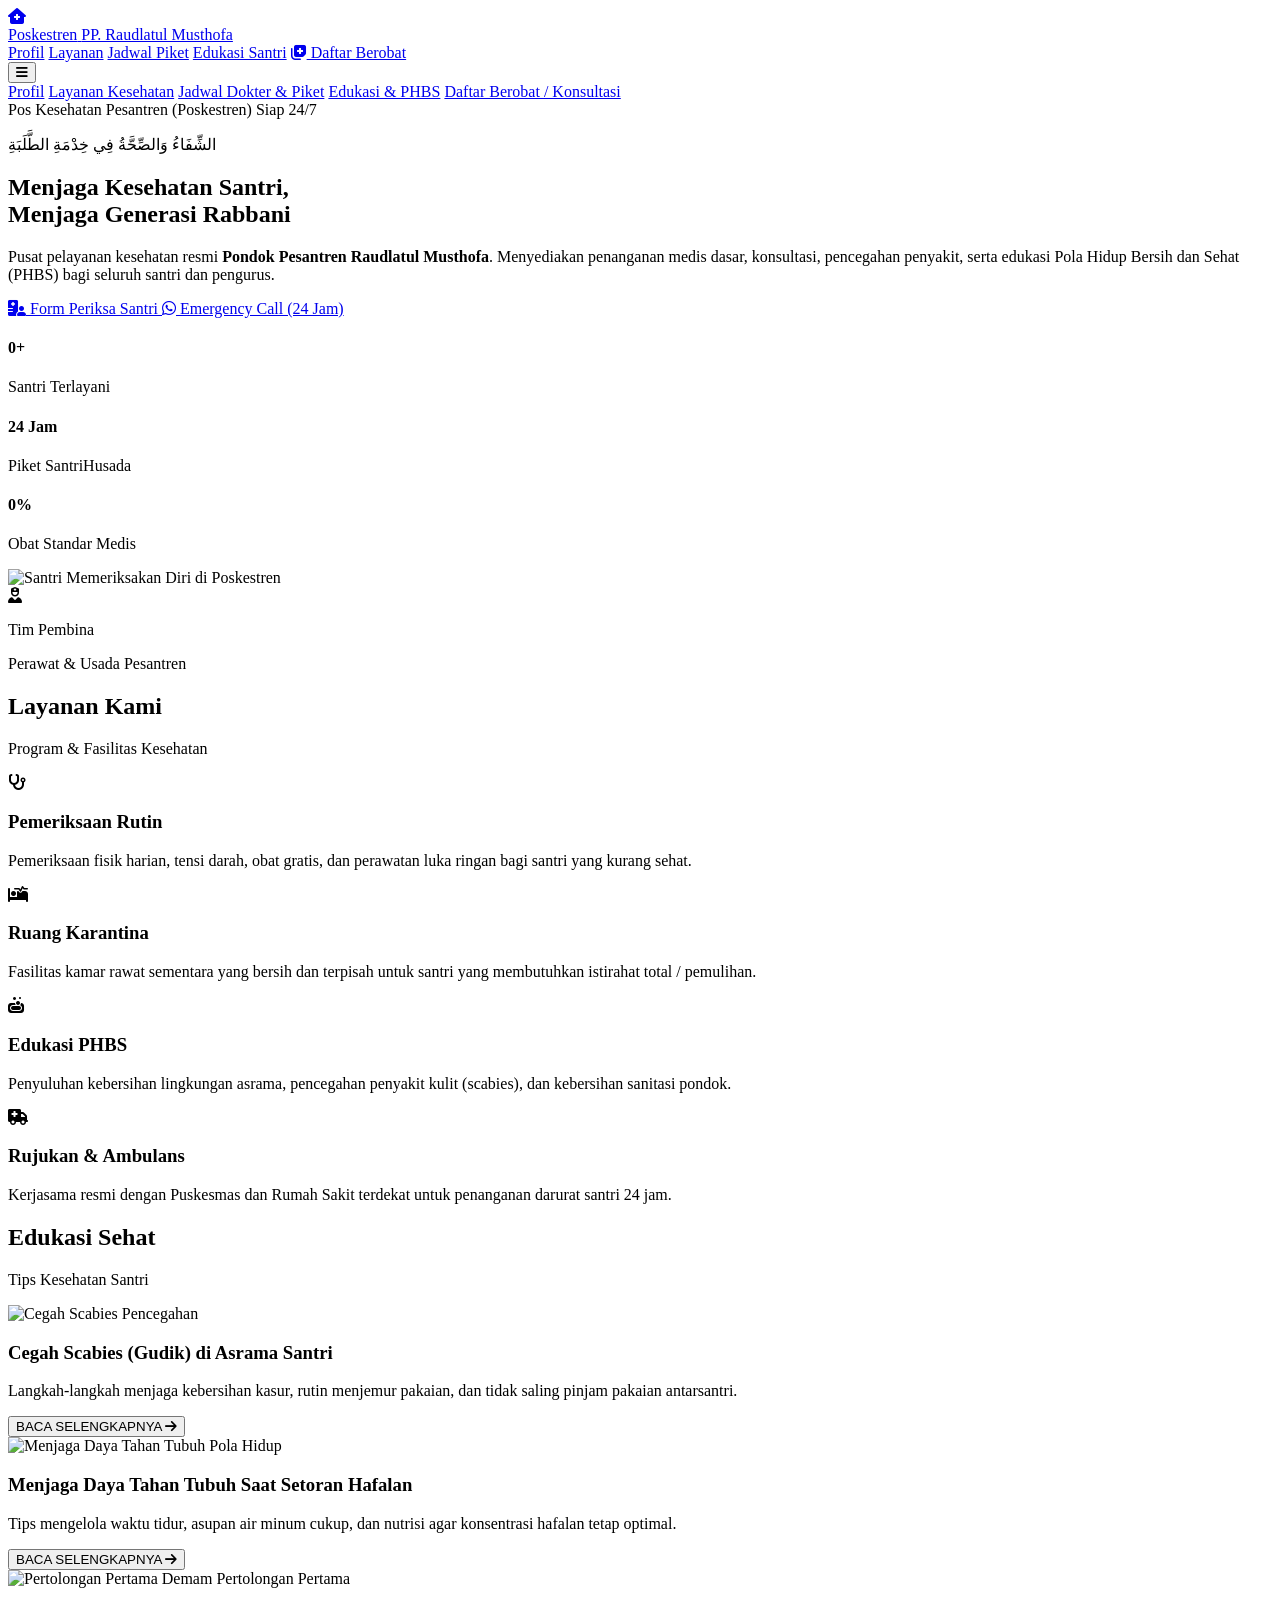
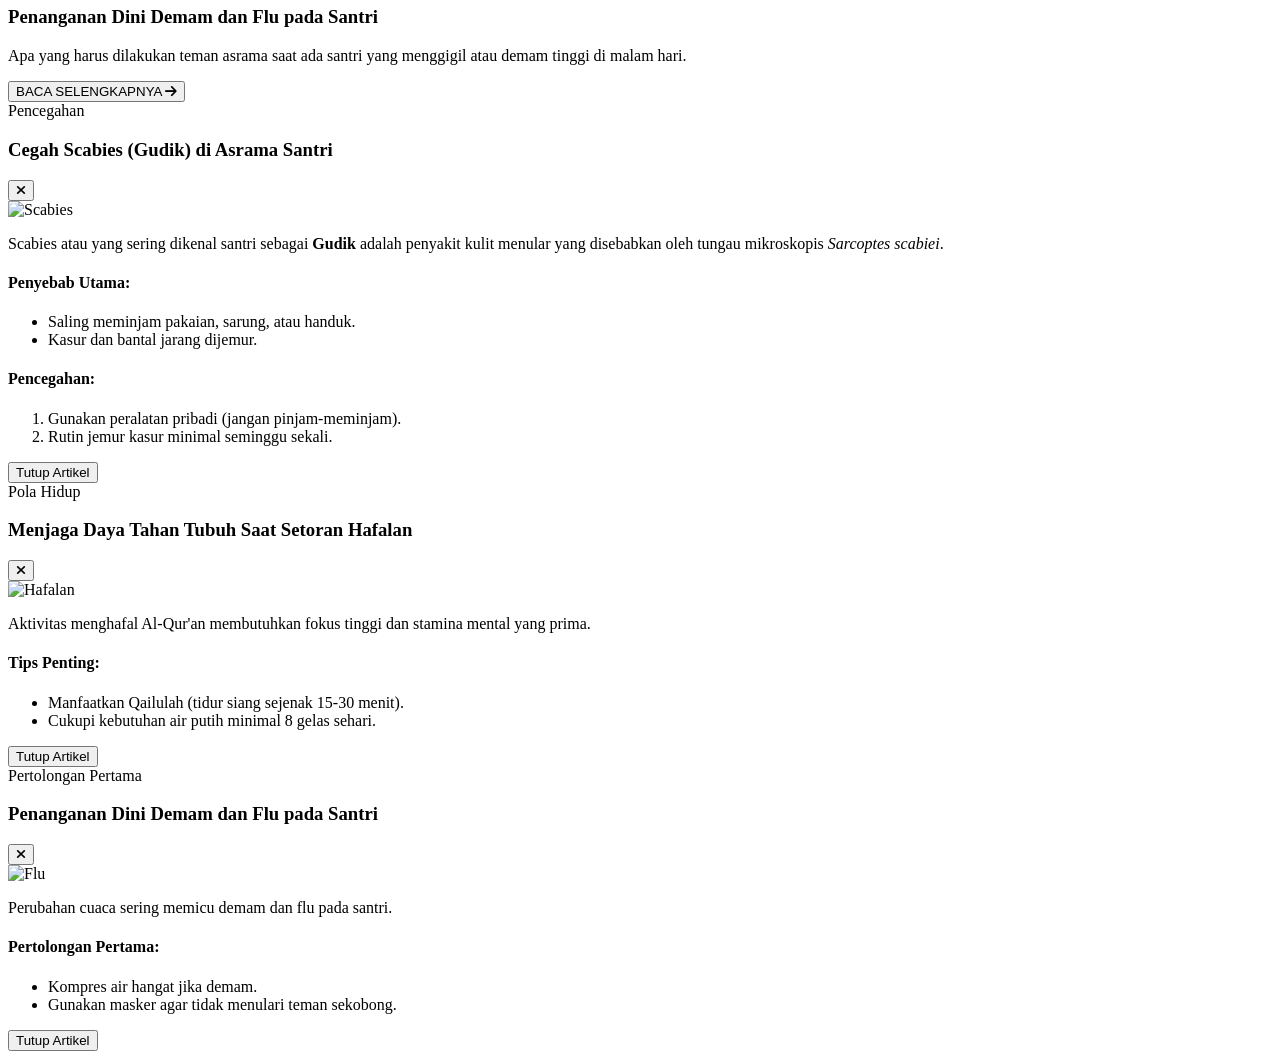
==== commit e05333c5: "Update beranda.html" ====
--- a/beranda.html
+++ b/beranda.html
@@ -12,6 +12,9 @@
     <!-- Google Fonts -->
     <link href="https://fonts.googleapis.com/css2?family=Plus+Jakarta+Sans:wght@300;400;500;600;700;800&family=Amiri:wght@400;700&display=swap" rel="stylesheet">
     
+    <!-- External CSS File -->
+    <link rel="stylesheet" href="style.css">
+
     <script>
         tailwind.config = {
             theme: {
@@ -43,41 +46,6 @@
             }
         }
     </script>
-    <style>
-        ::-webkit-scrollbar {
-            width: 8px;
-        }
-        ::-webkit-scrollbar-track {
-            background: #04150E;
-        }
-        ::-webkit-scrollbar-thumb {
-            background: #115E59;
-            border-radius: 4px;
-        }
-        ::-webkit-scrollbar-thumb:hover {
-            background: #0D9488;
-        }
-        .glass-card {
-            background: rgba(8, 34, 24, 0.75);
-            backdrop-filter: blur(14px);
-            border: 1px solid rgba(255, 255, 255, 0.08);
-        }
-        .glass-nav {
-            background: rgba(4, 21, 14, 0.85);
-            backdrop-filter: blur(16px);
-            border-bottom: 1px solid rgba(255, 255, 255, 0.05);
-        }
-        .text-gold-gradient {
-            background: linear-gradient(135deg, #F59E0B 0%, #FBBF24 50%, #D97706 100%);
-            -webkit-background-clip: text;
-            -webkit-text-fill-color: transparent;
-        }
-        .text-emerald-gradient {
-            background: linear-gradient(135deg, #34D399 0%, #059669 50%, #0D9488 100%);
-            -webkit-background-clip: text;
-            -webkit-text-fill-color: transparent;
-        }
-    </style>
 </head>
 <body class="bg-santri-dark text-slate-200 font-sans antialiased relative overflow-x-hidden selection:bg-emerald-500 selection:text-white">
 
@@ -92,7 +60,6 @@
     <header class="fixed top-0 left-0 w-full z-40 glass-nav transition-all duration-300">
         <div class="max-w-7xl mx-auto px-6 py-4 flex items-center justify-between">
             <a href="#" class="flex items-center gap-3 group">
-                <!-- LOGO POSKESTREN: RUMAH + SIMBOL MEDIS -->
                 <div class="w-10 h-10 rounded-xl bg-gradient-to-tr from-emerald-600 to-amber-500 flex items-center justify-center text-white text-xl font-extrabold shadow-lg shadow-emerald-900/40 group-hover:scale-105 transition-transform">
                     <i class="fa-solid fa-house-medical"></i>
                 </div>
@@ -104,10 +71,10 @@
 
             <!-- Desktop Nav -->
             <nav class="hidden lg:flex items-center space-x-8 text-sm font-medium">
-                <a href="Profil.html" class="text-slate-300 hover:text-emerald-400 transition-colors">Profil</a>
+                <a href="profil.html" class="text-slate-300 hover:text-emerald-400 transition-colors">Profil</a>
                 <a href="#services" class="text-slate-300 hover:text-emerald-400 transition-colors">Layanan</a>
                 <a href="#schedule" class="text-slate-300 hover:text-emerald-400 transition-colors">Jadwal Piket</a>
-                <a href="#edukasi santri" class="text-slate-300 hover:text-emerald-400 transition-colors">Edukasi Santri</a>
+                <a href="#articles" class="text-slate-300 hover:text-emerald-400 transition-colors">Edukasi Santri</a>
                 <a href="#consultation" class="px-5 py-2.5 rounded-full bg-gradient-to-r from-emerald-600 to-teal-500 text-white font-semibold shadow-lg shadow-emerald-900/50 hover:scale-105 transition-all flex items-center gap-2">
                     <i class="fa-solid fa-notes-medical"></i> Daftar Berobat
                 </a>
@@ -121,7 +88,7 @@
 
         <!-- Mobile Navigation Menu -->
         <div id="mobile-menu" class="hidden lg:hidden glass-card border-t border-white/10 px-6 py-6 space-y-4 transition-all">
-            <a href="#about" class="block text-slate-300 hover:text-emerald-400 font-medium py-1 mobile-link">Profil</a>
+            <a href="profil.html" class="block text-slate-300 hover:text-emerald-400 font-medium py-1 mobile-link">Profil</a>
             <a href="#services" class="block text-slate-300 hover:text-emerald-400 font-medium py-1 mobile-link">Layanan Kesehatan</a>
             <a href="#schedule" class="block text-slate-300 hover:text-emerald-400 font-medium py-1 mobile-link">Jadwal Dokter & Piket</a>
             <a href="#articles" class="block text-slate-300 hover:text-emerald-400 font-medium py-1 mobile-link">Edukasi & PHBS</a>
@@ -185,7 +152,6 @@
                         <img src="https://images.unsplash.com/photo-1576091160550-2173dba999ef?auto=format&fit=crop&w=800&q=80" alt="Santri Memeriksakan Diri di Poskestren" class="w-full h-full object-cover rounded-2xl filter brightness-90 hover:scale-105 transition-all duration-500">
                     </div>
                     
-                    <!-- Floating Card Badge -->
                     <div class="absolute -bottom-6 -left-6 glass-card p-4 rounded-2xl border border-emerald-500/40 flex items-center gap-3 shadow-2xl">
                         <div class="w-12 h-12 rounded-xl bg-emerald-500/20 text-emerald-400 flex items-center justify-center text-2xl">
                             <i class="fa-solid fa-user-nurse"></i>
@@ -200,6 +166,7 @@
 
         </div>
     </section>
+
     <!-- Services Section -->
     <section id="services" class="py-24 px-6 relative">
         <div class="max-w-7xl mx-auto">
@@ -209,7 +176,6 @@
             </div>
 
             <div class="grid grid-cols-1 md:grid-cols-2 lg:grid-cols-4 gap-8">
-                <!-- Service 1 -->
                 <div class="glass-card p-8 rounded-3xl hover:-translate-y-2 transition-all duration-300 border border-white/5 hover:border-emerald-500/50 group cursor-pointer">
                     <div class="w-14 h-14 rounded-2xl bg-emerald-500/20 text-emerald-400 group-hover:bg-emerald-500 group-hover:text-white flex items-center justify-center text-2xl transition-all mb-6 shadow-md">
                         <i class="fa-solid fa-stethoscope"></i>
@@ -218,7 +184,6 @@
                     <p class="text-slate-400 text-sm leading-relaxed">Pemeriksaan fisik harian, tensi darah, obat gratis, dan perawatan luka ringan bagi santri yang kurang sehat.</p>
                 </div>
 
-                <!-- Service 2 -->
                 <div class="glass-card p-8 rounded-3xl hover:-translate-y-2 transition-all duration-300 border border-white/5 hover:border-emerald-500/50 group cursor-pointer">
                     <div class="w-14 h-14 rounded-2xl bg-emerald-500/20 text-emerald-400 group-hover:bg-emerald-500 group-hover:text-white flex items-center justify-center text-2xl transition-all mb-6 shadow-md">
                         <i class="fa-solid fa-bed-pulse"></i>
@@ -227,7 +192,6 @@
                     <p class="text-slate-400 text-sm leading-relaxed">Fasilitas kamar rawat sementara yang bersih dan terpisah untuk santri yang membutuhkan istirahat total / pemulihan.</p>
                 </div>
 
-                <!-- Service 3 -->
                 <div class="glass-card p-8 rounded-3xl hover:-translate-y-2 transition-all duration-300 border border-white/5 hover:border-emerald-500/50 group cursor-pointer">
                     <div class="w-14 h-14 rounded-2xl bg-emerald-500/20 text-emerald-400 group-hover:bg-emerald-500 group-hover:text-white flex items-center justify-center text-2xl transition-all mb-6 shadow-md">
                         <i class="fa-solid fa-soap"></i>
@@ -236,7 +200,6 @@
                     <p class="text-slate-400 text-sm leading-relaxed">Penyuluhan kebersihan lingkungan asrama, pencegahan penyakit kulit (scabies), dan kebersihan sanitasi pondok.</p>
                 </div>
 
-                <!-- Service 4 -->
                 <div class="glass-card p-8 rounded-3xl hover:-translate-y-2 transition-all duration-300 border border-white/5 hover:border-emerald-500/50 group cursor-pointer">
                     <div class="w-14 h-14 rounded-2xl bg-emerald-500/20 text-emerald-400 group-hover:bg-emerald-500 group-hover:text-white flex items-center justify-center text-2xl transition-all mb-6 shadow-md">
                         <i class="fa-solid fa-truck-medical"></i>
@@ -247,6 +210,7 @@
             </div>
         </div>
     </section>
+
     <!-- Articles / Health Tips Section -->
     <section id="articles" class="py-24 px-6 relative">
         <div class="max-w-7xl mx-auto">
@@ -259,575 +223,199 @@
 
             <div class="grid grid-cols-1 md:grid-cols-3 gap-8">
                 <!-- KARTU 1: SCABIES -->
-            <div class="bg-santri-card border border-santri-accent/30 rounded-2xl overflow-hidden shadow-xl hover:shadow-2xl hover:border-santri-light/50 transition-all duration-300 flex flex-col group">
-                <div class="relative h-48 overflow-hidden">
-                    <img src="https://images.unsplash.com/photo-1584515979956-d9f6e5d09982?auto=format&fit=crop&w=800&q=80" 
-                         alt="Cegah Scabies" 
-                         class="w-full h-full object-cover group-hover:scale-105 transition-transform duration-500 brightness-90">
-                    <span class="absolute top-4 left-4 bg-emerald-600/90 text-white text-xs font-semibold px-3 py-1.5 rounded-full backdrop-blur-md">
-                        Pencegahan
-                    </span>
-                </div>
-                <div class="p-6 flex flex-col flex-grow justify-between">
-                    <div>
-                        <h3 class="text-xl font-bold text-white mb-3 group-hover:text-santri-bright transition-colors">
-                            Cegah Scabies (Gudik) di Asrama Santri
-                        </h3>
-                        <p class="text-gray-400 text-sm leading-relaxed mb-6">
-                            Langkah-langkah menjaga kebersihan kasur, rutin menjemur pakaian, dan tidak saling pinjam pakaian antarsantri.
-                        </p>
-                    </div>
-                    <button onclick="openModal('modal-scabies')" class="inline-flex items-center text-santri-light hover:text-santri-bright font-semibold text-sm tracking-wide transition-colors group/btn">
-                        <span>BACA SELENGKAPNYA</span>
-                        <svg class="w-4 h-4 ml-2 transform group-hover/btn:translate-x-1 transition-transform" fill="none" stroke="currentColor" viewBox="0 0 24 24">
-                            <path stroke-linecap="round" stroke-linejoin="round" stroke-width="2" d="M14 5l7 7m0 0l-7 7m7-7H3"/>
-                        </svg>
-                    </button>
-                </div>
-            </div>
-
-            <!-- KARTU 2: HAFALAN & DAYA TAHAN TUBUH -->
-            <div class="bg-santri-card border border-santri-accent/30 rounded-2xl overflow-hidden shadow-xl hover:shadow-2xl hover:border-santri-light/50 transition-all duration-300 flex flex-col group">
-                <div class="relative h-48 overflow-hidden">
-                    <img src="https://images.unsplash.com/photo-1506126613408-eca07ce68773?auto=format&fit=crop&w=800&q=80" 
-                         alt="Menjaga Daya Tahan Tubuh" 
-                         class="w-full h-full object-cover group-hover:scale-105 transition-transform duration-500 brightness-90">
-                    <span class="absolute top-4 left-4 bg-amber-600/90 text-white text-xs font-semibold px-3 py-1.5 rounded-full backdrop-blur-md">
-                        Pola Hidup
-                    </span>
-                </div>
-                <div class="p-6 flex flex-col flex-grow justify-between">
-                    <div>
-                        <h3 class="text-xl font-bold text-white mb-3 group-hover:text-santri-bright transition-colors">
-                            Menjaga Daya Tahan Tubuh Saat Setoran Hafalan
-                        </h3>
-                        <p class="text-gray-400 text-sm leading-relaxed mb-6">
-                            Tips mengelola waktu tidur, asupan air minum cukup, dan nutrisi agar konsentrasi hafalan tetap optimal.
-                        </p>
-                    </div>
-                    <button onclick="openModal('modal-hafalan')" class="inline-flex items-center text-santri-light hover:text-santri-bright font-semibold text-sm tracking-wide transition-colors group/btn">
-                        <span>BACA SELENGKAPNYA</span>
-                        <svg class="w-4 h-4 ml-2 transform group-hover/btn:translate-x-1 transition-transform" fill="none" stroke="currentColor" viewBox="0 0 24 24">
-                            <path stroke-linecap="round" stroke-linejoin="round" stroke-width="2" d="M14 5l7 7m0 0l-7 7m7-7H3"/>
-                        </svg>
-                    </button>
-                </div>
-            </div>
-
-            <!-- KARTU 3: DEMAM & FLU -->
-            <div class="bg-santri-card border border-santri-accent/30 rounded-2xl overflow-hidden shadow-xl hover:shadow-2xl hover:border-santri-light/50 transition-all duration-300 flex flex-col group">
-                <div class="relative h-48 overflow-hidden">
-                    <img src="https://images.unsplash.com/photo-1584308666744-24d5c474f2ae?auto=format&fit=crop&w=800&q=80" 
-                         alt="Pertolongan Pertama Demam" 
-                         class="w-full h-full object-cover group-hover:scale-105 transition-transform duration-500 brightness-90">
-                    <span class="absolute top-4 left-4 bg-teal-600/90 text-white text-xs font-semibold px-3 py-1.5 rounded-full backdrop-blur-md">
-                        Pertolongan Pertama
-                    </span>
-                </div>
-                <div class="p-6 flex flex-col flex-grow justify-between">
-                    <div>
-                        <h3 class="text-xl font-bold text-white mb-3 group-hover:text-santri-bright transition-colors">
-                            Penanganan Dini Demam dan Flu pada Santri
-                        </h3>
-                        <p class="text-gray-400 text-sm leading-relaxed mb-6">
-                            Apa yang harus dilakukan teman asrama saat ada santri yang menggigil atau demam tinggi di malam hari.
-                        </p>
-                    </div>
-                    <button onclick="openModal('modal-flu')" class="inline-flex items-center text-santri-light hover:text-santri-bright font-semibold text-sm tracking-wide transition-colors group/btn">
-                        <span>BACA SELENGKAPNYA</span>
-                        <svg class="w-4 h-4 ml-2 transform group-hover/btn:translate-x-1 transition-transform" fill="none" stroke="currentColor" viewBox="0 0 24 24">
-                            <path stroke-linecap="round" stroke-linejoin="round" stroke-width="2" d="M14 5l7 7m0 0l-7 7m7-7H3"/>
-                        </svg>
-                    </button>
-                </div>
-            </div>
-
+                <div class="glass-card rounded-3xl overflow-hidden border border-white/5 hover:border-emerald-500/40 transition-all duration-300 flex flex-col justify-between group">
+                    <div>
+                        <div class="relative h-48 overflow-hidden">
+                            <img src="https://images.unsplash.com/photo-1584515979956-d9f6e5d09982?auto=format&fit=crop&w=800&q=80" alt="Cegah Scabies" class="w-full h-full object-cover group-hover:scale-105 transition-transform duration-500">
+                            <span class="absolute top-4 left-4 bg-emerald-600/90 text-white text-xs font-semibold px-3 py-1.5 rounded-full backdrop-blur-md">
+                                Pencegahan
+                            </span>
+                        </div>
+                        <div class="p-6">
+                            <h3 class="text-xl font-bold text-white mb-3 group-hover:text-emerald-400 transition-colors">
+                                Cegah Scabies (Gudik) di Asrama Santri
+                            </h3>
+                            <p class="text-slate-400 text-sm leading-relaxed mb-6">
+                                Langkah-langkah menjaga kebersihan kasur, rutin menjemur pakaian, dan tidak saling pinjam pakaian antarsantri.
+                            </p>
+                        </div>
+                    </div>
+                    <div class="px-6 pb-6">
+                        <button onclick="openModal('modal-scabies')" class="inline-flex items-center text-emerald-400 hover:text-emerald-300 font-semibold text-sm tracking-wide transition-colors">
+                            <span>BACA SELENGKAPNYA</span>
+                            <i class="fa-solid fa-arrow-right text-xs ml-2"></i>
+                        </button>
+                    </div>
+                </div>
+
+                <!-- KARTU 2: HAFALAN & DAYA TAHAN TUBUH -->
+                <div class="glass-card rounded-3xl overflow-hidden border border-white/5 hover:border-emerald-500/40 transition-all duration-300 flex flex-col justify-between group">
+                    <div>
+                        <div class="relative h-48 overflow-hidden">
+                            <img src="https://images.unsplash.com/photo-1506126613408-eca07ce68773?auto=format&fit=crop&w=800&q=80" alt="Menjaga Daya Tahan Tubuh" class="w-full h-full object-cover group-hover:scale-105 transition-transform duration-500">
+                            <span class="absolute top-4 left-4 bg-amber-600/90 text-white text-xs font-semibold px-3 py-1.5 rounded-full backdrop-blur-md">
+                                Pola Hidup
+                            </span>
+                        </div>
+                        <div class="p-6">
+                            <h3 class="text-xl font-bold text-white mb-3 group-hover:text-emerald-400 transition-colors">
+                                Menjaga Daya Tahan Tubuh Saat Setoran Hafalan
+                            </h3>
+                            <p class="text-slate-400 text-sm leading-relaxed mb-6">
+                                Tips mengelola waktu tidur, asupan air minum cukup, dan nutrisi agar konsentrasi hafalan tetap optimal.
+                            </p>
+                        </div>
+                    </div>
+                    <div class="px-6 pb-6">
+                        <button onclick="openModal('modal-hafalan')" class="inline-flex items-center text-emerald-400 hover:text-emerald-300 font-semibold text-sm tracking-wide transition-colors">
+                            <span>BACA SELENGKAPNYA</span>
+                            <i class="fa-solid fa-arrow-right text-xs ml-2"></i>
+                        </button>
+                    </div>
+                </div>
+
+                <!-- KARTU 3: DEMAM & FLU -->
+                <div class="glass-card rounded-3xl overflow-hidden border border-white/5 hover:border-emerald-500/40 transition-all duration-300 flex flex-col justify-between group">
+                    <div>
+                        <div class="relative h-48 overflow-hidden">
+                            <img src="https://images.unsplash.com/photo-1584308666744-24d5c474f2ae?auto=format&fit=crop&w=800&q=80" alt="Pertolongan Pertama Demam" class="w-full h-full object-cover group-hover:scale-105 transition-transform duration-500">
+                            <span class="absolute top-4 left-4 bg-teal-600/90 text-white text-xs font-semibold px-3 py-1.5 rounded-full backdrop-blur-md">
+                                Pertolongan Pertama
+                            </span>
+                        </div>
+                        <div class="p-6">
+                            <h3 class="text-xl font-bold text-white mb-3 group-hover:text-emerald-400 transition-colors">
+                                Penanganan Dini Demam dan Flu pada Santri
+                            </h3>
+                            <p class="text-slate-400 text-sm leading-relaxed mb-6">
+                                Apa yang harus dilakukan teman asrama saat ada santri yang menggigil atau demam tinggi di malam hari.
+                            </p>
+                        </div>
+                    </div>
+                    <div class="px-6 pb-6">
+                        <button onclick="openModal('modal-flu')" class="inline-flex items-center text-emerald-400 hover:text-emerald-300 font-semibold text-sm tracking-wide transition-colors">
+                            <span>BACA SELENGKAPNYA</span>
+                            <i class="fa-solid fa-arrow-right text-xs ml-2"></i>
+                        </button>
+                    </div>
+                </div>
+            </div>
+        </div>
+    </section>
+
+    <!-- MODAL POPUP DIALOGS -->
+    <!-- Modal 1: Scabies -->
+    <div id="modal-scabies" class="fixed inset-0 z-50 flex items-center justify-center p-4 bg-black/80 backdrop-blur-md opacity-0 pointer-events-none transition-all duration-300">
+        <div class="glass-card max-w-2xl w-full max-h-[85vh] rounded-3xl border border-emerald-500/30 overflow-hidden flex flex-col shadow-2xl">
+            <div class="p-6 border-b border-white/10 flex items-center justify-between bg-santri-card">
+                <div class="flex items-center gap-3">
+                    <span class="px-3 py-1 rounded-full text-xs font-semibold bg-emerald-600 text-white">Pencegahan</span>
+                    <h3 class="text-lg font-bold text-white">Cegah Scabies (Gudik) di Asrama Santri</h3>
+                </div>
+                <button onclick="closeModal('modal-scabies')" class="w-8 h-8 rounded-full bg-white/10 hover:bg-white/20 text-slate-300 hover:text-white flex items-center justify-center transition-colors">
+                    <i class="fa-solid fa-xmark"></i>
+                </button>
+            </div>
+            <div class="p-6 overflow-y-auto space-y-4 text-slate-300 text-sm leading-relaxed">
+                <img src="https://images.unsplash.com/photo-1584515979956-d9f6e5d09982?auto=format&fit=crop&w=800&q=80" alt="Scabies" class="w-full h-48 object-cover rounded-2xl mb-4">
+                <p>Scabies atau yang sering dikenal santri sebagai <b>Gudik</b> adalah penyakit kulit menular yang disebabkan oleh tungau mikroskopis <i>Sarcoptes scabiei</i>.</p>
+                <h4 class="text-base font-bold text-emerald-400">Penyebab Utama:</h4>
+                <ul class="list-disc pl-5 space-y-1">
+                    <li>Saling meminjam pakaian, sarung, atau handuk.</li>
+                    <li>Kasur dan bantal jarang dijemur.</li>
+                </ul>
+                <h4 class="text-base font-bold text-emerald-400">Pencegahan:</h4>
+                <ol class="list-decimal pl-5 space-y-1">
+                    <li>Gunakan peralatan pribadi (jangan pinjam-meminjam).</li>
+                    <li>Rutin jemur kasur minimal seminggu sekali.</li>
+                </ol>
+            </div>
+            <div class="p-4 border-t border-white/10 bg-santri-card/50 flex justify-end">
+                <button onclick="closeModal('modal-scabies')" class="px-5 py-2 rounded-xl bg-slate-700 hover:bg-slate-600 text-white font-medium text-xs">Tutup Artikel</button>
+            </div>
         </div>
     </div>
 
-
-    <!-- ========================================== -->
-    <!-- MODAL POPUP 1: CEGAH SCABIES (GUDIK)      -->
-    <!-- ========================================== -->
-    <div id="modal-scabies" class="fixed inset-0 z-50 hidden flex items-center justify-center p-4 sm:p-6 overflow-y-auto">
-        <!-- Backdrop Backdrop Overlay -->
-        <div class="fixed inset-0 bg-black/80 backdrop-blur-sm transition-opacity" onclick="closeModal('modal-scabies')"></div>
-
-        <!-- Modal Box Container -->
-        <div class="relative bg-santri-card border border-santri-accent/50 rounded-2xl max-w-2xl w-full mx-auto shadow-2xl overflow-hidden z-10 max-h-[90vh] flex flex-col">
-            <!-- Header Modal + Gambar -->
-            <div class="relative h-56 sm:h-64 flex-shrink-0">
-                <img src="https://images.unsplash.com/photo-1584515979956-d9f6e5d09982?auto=format&fit=crop&w=1000&q=80" 
-                     class="w-full h-full object-cover">
-                <div class="absolute inset-0 bg-gradient-to-t from-santri-card via-santri-card/40 to-transparent"></div>
-                
-                <!-- Tombol Close (X) -->
-                <button onclick="closeModal('modal-scabies')" class="absolute top-4 right-4 bg-black/60 hover:bg-black/90 text-white rounded-full p-2 backdrop-blur-md transition-colors focus:outline-none">
-                    <svg class="w-5 h-5" fill="none" stroke="currentColor" viewBox="0 0 24 24">
-                        <path stroke-linecap="round" stroke-linejoin="round" stroke-width="2" d="M6 18L18 6M6 6l12 12"/>
-                    </svg>
+    <!-- Modal 2: Hafalan -->
+    <div id="modal-hafalan" class="fixed inset-0 z-50 flex items-center justify-center p-4 bg-black/80 backdrop-blur-md opacity-0 pointer-events-none transition-all duration-300">
+        <div class="glass-card max-w-2xl w-full max-h-[85vh] rounded-3xl border border-emerald-500/30 overflow-hidden flex flex-col shadow-2xl">
+            <div class="p-6 border-b border-white/10 flex items-center justify-between bg-santri-card">
+                <div class="flex items-center gap-3">
+                    <span class="px-3 py-1 rounded-full text-xs font-semibold bg-amber-600 text-white">Pola Hidup</span>
+                    <h3 class="text-lg font-bold text-white">Menjaga Daya Tahan Tubuh Saat Setoran Hafalan</h3>
+                </div>
+                <button onclick="closeModal('modal-hafalan')" class="w-8 h-8 rounded-full bg-white/10 hover:bg-white/20 text-slate-300 hover:text-white flex items-center justify-center transition-colors">
+                    <i class="fa-solid fa-xmark"></i>
                 </button>
-
-                <div class="absolute bottom-4 left-6 right-6">
-                    <span class="inline-block bg-emerald-600 text-white text-xs font-semibold px-3 py-1 rounded-full mb-2">Pencegahan</span>
-                    <h2 class="text-2xl sm:text-3xl font-bold text-white">Cegah Scabies (Gudik) di Asrama Santri</h2>
-                </div>
-            </div>
-
-            <!-- Content Scrollable -->
-            <div class="p-6 overflow-y-auto space-y-4 text-gray-300 text-sm sm:text-base leading-relaxed">
-                <p>
-                    Scabies atau yang sering dikenal santri sebagai <strong class="text-santri-mint">Gudik</strong> adalah penyakit kulit menular yang disebabkan oleh tungau mikroskopis <em>Sarcoptes scabiei</em>. Penyakit ini sangat mudah menyebar di lingkungan padat seperti asrama atau kobong pesantren.
-                </p>
-
-                <h4 class="text-lg font-semibold text-santri-bright mt-4 mb-2">Penyebab Utama di Asrama:</h4>
-                <ul class="list-disc pl-5 space-y-1 text-gray-300">
-                    <li>Kebiasaan saling meminjam pakaian, sarung, atau handuk.</li>
-                    <li>Kasur dan bantal yang jarang dijemur di bawah sinar matahari.</li>
-                    <li>Sirkulasi udara dan pencahayaan kamar kobong yang kurang memadai.</li>
-                    <li>Pakaian basah/lembap yang ditumpuk terlalu lama.</li>
+            </div>
+            <div class="p-6 overflow-y-auto space-y-4 text-slate-300 text-sm leading-relaxed">
+                <img src="https://images.unsplash.com/photo-1506126613408-eca07ce68773?auto=format&fit=crop&w=800&q=80" alt="Hafalan" class="w-full h-48 object-cover rounded-2xl mb-4">
+                <p>Aktivitas menghafal Al-Qur'an membutuhkan fokus tinggi dan stamina mental yang prima.</p>
+                <h4 class="text-base font-bold text-amber-400">Tips Penting:</h4>
+                <ul class="list-disc pl-5 space-y-1">
+                    <li>Manfaatkan Qailulah (tidur siang sejenak 15-30 menit).</li>
+                    <li>Cukupi kebutuhan air putih minimal 8 gelas sehari.</li>
                 </ul>
-
-                <h4 class="text-lg font-semibold text-santri-bright mt-4 mb-2">Langkah Pencegahan Efektif:</h4>
-                <ol class="list-decimal pl-5 space-y-2 text-gray-300">
-                    <li><strong class="text-white">Jangan Saling Pinjam Pakaian:</strong> Gunakan peralatan mandi, handuk, sarung, dan baju milik sendiri.</li>
-                    <li><strong class="text-white">Rutin Jemur Kasur:</strong> Jemur kasur busa/kapuk dan bantal minimal 1 kali seminggu di bawah terik matahari langsung.</li>
-                    <li><strong class="text-white">Cuci Seprai dengan Air Panas:</strong> Jika memungkinkan, rendam seprai dan selimut dengan air panas berkala untuk membunuh tungau.</li>
-                    <li><strong class="text-white">Jaga Kebersihan Kamar:</strong> Buka jendela dan pintu kamar setiap pagi agar udara segar dan sinar matahari masuk.</li>
-                </ol>
-
-                <div class="bg-santri-hover border-l-4 border-santri-light p-4 rounded-r-lg mt-6">
-                    <p class="text-xs sm:text-sm text-santri-mint font-medium">
-                        💡 <strong>Saran Pengobatan:</strong> Jika sudah timbul rasa gatal hebat terutama pada malam hari di sela-sela jari atau pergelangan tangan, segera periksakan ke Poskestren (Pos Kesehatan Pesantren) atau puskesmas terdekat untuk mendapatkan salep antiskabies.
-                    </p>
-                </div>
-            </div>
-
-            <!-- Footer Modal -->
-            <div class="p-4 bg-santri-bg border-t border-santri-accent/30 flex justify-end">
-                <button onclick="closeModal('modal-scabies')" class="px-5 py-2 bg-santri-accent hover:bg-santri-light text-white font-medium rounded-xl text-sm transition-colors">
-                    Tutup Artikel
+            </div>
+            <div class="p-4 border-t border-white/10 bg-santri-card/50 flex justify-end">
+                <button onclick="closeModal('modal-hafalan')" class="px-5 py-2 rounded-xl bg-slate-700 hover:bg-slate-600 text-white font-medium text-xs">Tutup Artikel</button>
+            </div>
+        </div>
+    </div>
+
+    <!-- Modal 3: Flu -->
+    <div id="modal-flu" class="fixed inset-0 z-50 flex items-center justify-center p-4 bg-black/80 backdrop-blur-md opacity-0 pointer-events-none transition-all duration-300">
+        <div class="glass-card max-w-2xl w-full max-h-[85vh] rounded-3xl border border-emerald-500/30 overflow-hidden flex flex-col shadow-2xl">
+            <div class="p-6 border-b border-white/10 flex items-center justify-between bg-santri-card">
+                <div class="flex items-center gap-3">
+                    <span class="px-3 py-1 rounded-full text-xs font-semibold bg-teal-600 text-white">Pertolongan Pertama</span>
+                    <h3 class="text-lg font-bold text-white">Penanganan Dini Demam dan Flu pada Santri</h3>
+                </div>
+                <button onclick="closeModal('modal-flu')" class="w-8 h-8 rounded-full bg-white/10 hover:bg-white/20 text-slate-300 hover:text-white flex items-center justify-center transition-colors">
+                    <i class="fa-solid fa-xmark"></i>
                 </button>
             </div>
+            <div class="p-6 overflow-y-auto space-y-4 text-slate-300 text-sm leading-relaxed">
+                <img src="https://images.unsplash.com/photo-1584308666744-24d5c474f2ae?auto=format&fit=crop&w=800&q=80" alt="Flu" class="w-full h-48 object-cover rounded-2xl mb-4">
+                <p>Perubahan cuaca sering memicu demam dan flu pada santri.</p>
+                <h4 class="text-base font-bold text-teal-400">Pertolongan Pertama:</h4>
+                <ul class="list-disc pl-5 space-y-1">
+                    <li>Kompres air hangat jika demam.</li>
+                    <li>Gunakan masker agar tidak menulari teman sekobong.</li>
+                </ul>
+            </div>
+            <div class="p-4 border-t border-white/10 bg-santri-card/50 flex justify-end">
+                <button onclick="closeModal('modal-flu')" class="px-5 py-2 rounded-xl bg-slate-700 hover:bg-slate-600 text-white font-medium text-xs">Tutup Artikel</button>
+            </div>
         </div>
     </div>
 
-
-    <!-- ========================================== -->
-    <!-- MODAL POPUP 2: DAYA TAHAN TUBUH & HAFALAN  -->
-    <!-- ========================================== -->
-    <div id="modal-hafalan" class="fixed inset-0 z-50 hidden flex items-center justify-center p-4 sm:p-6 overflow-y-auto">
-        <div class="fixed inset-0 bg-black/80 backdrop-blur-sm transition-opacity" onclick="closeModal('modal-hafalan')"></div>
-
-        <div class="relative bg-santri-card border border-santri-accent/50 rounded-2xl max-w-2xl w-full mx-auto shadow-2xl overflow-hidden z-10 max-h-[90vh] flex flex-col">
-            <div class="relative h-56 sm:h-64 flex-shrink-0">
-                <img src="https://images.unsplash.com/photo-1506126613408-eca07ce68773?auto=format&fit=crop&w=1000&q=80" 
-                     class="w-full h-full object-cover">
-                <div class="absolute inset-0 bg-gradient-to-t from-santri-card via-santri-card/40 to-transparent"></div>
-                
-                <button onclick="closeModal('modal-hafalan')" class="absolute top-4 right-4 bg-black/60 hover:bg-black/90 text-white rounded-full p-2 backdrop-blur-md transition-colors focus:outline-none">
-                    <svg class="w-5 h-5" fill="none" stroke="currentColor" viewBox="0 0 24 24">
-                        <path stroke-linecap="round" stroke-linejoin="round" stroke-width="2" d="M6 18L18 6M6 6l12 12"/>
-                    </svg>
-                </button>
-
-                <div class="absolute bottom-4 left-6 right-6">
-                    <span class="inline-block bg-amber-600 text-white text-xs font-semibold px-3 py-1 rounded-full mb-2">Pola Hidup</span>
-                    <h2 class="text-2xl sm:text-3xl font-bold text-white">Menjaga Daya Tahan Tubuh Saat Setoran Hafalan</h2>
-                </div>
-            </div>
-
-            <div class="p-6 overflow-y-auto space-y-4 text-gray-300 text-sm sm:text-base leading-relaxed">
-                <p>
-                    Aktivitas menghafal Al-Qur'an maupun kitab membutuhkan fokus tinggi dan stamina mental yang prima. Kurang tidur dan nutrisi yang buruk dapat menurunkan daya ingat serta daya tahan tubuh santri.
-                </p>
-
-                <h4 class="text-lg font-semibold text-santri-bright mt-4 mb-2">Tips Stamina & Daya Ingat Optimal:</h4>
-                <ul class="list-disc pl-5 space-y-2 text-gray-300">
-                    <li><strong class="text-white">Manfaatkan Qailulah (Tidur Siang Sejenak):</strong> Tidur singkat selama 15–30 menit sebelum atau sesudah dzuhur sangat ampuh menyegarkan kembali otak yang lelah.</li>
-                    <li><strong class="text-white">Cukupi Kebutuhan Air Putih:</strong> Dehidrasi ringan bisa menyebabkan pusing dan konsentrasi menurun. Minum minimal 8 gelas air sehari.</li>
-                    <li><strong class="text-white">Konsumsi Makanan Penguat Daya Ingat:</strong> Perbanyak konsumsi kurma, madu, kismis, dan buah-buahan yang kaya antioksidan.</li>
-                    <li><strong class="text-white">Atur Waktu Muroja'ah:</strong> Hindari begadang berlebihan hingga larut malam. Tidur yang cukup setelah Isya jauh lebih efektif untuk mengendapkan hafalan.</li>
-                </ul>
-
-                <div class="bg-santri-hover border-l-4 border-amber-500 p-4 rounded-r-lg mt-6">
-                    <p class="text-xs sm:text-sm text-amber-200 font-medium">
-                        📌 <strong>Catatan Santri:</strong> Otak yang lelah tidak akan maksimal menyerap hafalan baru. Kombinasikan ikhtiar fisik dengan pola istirahat yang seimbang.
-                    </p>
-                </div>
-            </div>
-
-            <div class="p-4 bg-santri-bg border-t border-santri-accent/30 flex justify-end">
-                <button onclick="closeModal('modal-hafalan')" class="px-5 py-2 bg-santri-accent hover:bg-santri-light text-white font-medium rounded-xl text-sm transition-colors">
-                    Tutup Artikel
-                </button>
-            </div>
-        </div>
-    </div>
-
-
-    <!-- ========================================== -->
-    <!-- MODAL POPUP 3: PENANGANAN DEMAM & FLU      -->
-    <!-- ========================================== -->
-    <div id="modal-flu" class="fixed inset-0 z-50 hidden flex items-center justify-center p-4 sm:p-6 overflow-y-auto">
-        <div class="fixed inset-0 bg-black/80 backdrop-blur-sm transition-opacity" onclick="closeModal('modal-flu')"></div>
-
-        <div class="relative bg-santri-card border border-santri-accent/50 rounded-2xl max-w-2xl w-full mx-auto shadow-2xl overflow-hidden z-10 max-h-[90vh] flex flex-col">
-            <div class="relative h-56 sm:h-64 flex-shrink-0">
-                <img src="https://images.unsplash.com/photo-1584308666744-24d5c474f2ae?auto=format&fit=crop&w=1000&q=80" 
-                     class="w-full h-full object-cover">
-                <div class="absolute inset-0 bg-gradient-to-t from-santri-card via-santri-card/40 to-transparent"></div>
-                
-                <button onclick="closeModal('modal-flu')" class="absolute top-4 right-4 bg-black/60 hover:bg-black/90 text-white rounded-full p-2 backdrop-blur-md transition-colors focus:outline-none">
-                    <svg class="w-5 h-5" fill="none" stroke="currentColor" viewBox="0 0 24 24">
-                        <path stroke-linecap="round" stroke-linejoin="round" stroke-width="2" d="M6 18L18 6M6 6l12 12"/>
-                    </svg>
-                </button>
-
-                <div class="absolute bottom-4 left-6 right-6">
-                    <span class="inline-block bg-teal-600 text-white text-xs font-semibold px-3 py-1 rounded-full mb-2">Pertolongan Pertama</span>
-                    <h2 class="text-2xl sm:text-3xl font-bold text-white">Penanganan Dini Demam dan Flu pada Santri</h2>
-                </div>
-            </div>
-
-            <div class="p-6 overflow-y-auto space-y-4 text-gray-300 text-sm sm:text-base leading-relaxed">
-                <p>
-                    Perubahan cuaca dan padatnya kegiatan asrama sering menyebabkan santri terserang flu dan demam secara bersamaan. Penanganan awal yang tepat oleh teman sekobong sangat penting sebelum dirujuk ke tenaga medis.
-                </p>
-
-                <h4 class="text-lg font-semibold text-santri-bright mt-4 mb-2">Langkah Pertolongan Pertama di Asrama</h4>
-                <ol class="list-decimal pl-5 space-y-2 text-gray-300">
-                    <li><strong class="text-white">Kompres Hangat:</strong> Gunakan kain yang dibasahi air hangat (bukan air dingin/es) pada dahi, leher, atau ketiak untuk membantu menurunkan suhu tubuh.</li>
-                    <li><strong class="text-white">Banyak Minum Air Hangat:</strong> Cegah dehidrasi dengan memberikan air putih hangat, teh hangat, atau sup.</li>
-                    <li><strong class="text-white">Gunakan Masker:</strong> Minta santri yang sakit memakai masker agar tidak menularkan virus flu ke teman satu kamar.</li>
-                    <li><strong class="text-white">Istirahat Cukup & Gunakan Selimut Secukupnya:</strong> Biarkan santri beristirahat dan hindari penggunaan pakaian terlalu tebal jika suhu tubuh tinggi.</li>
-                </ol>
-
-                <div class="bg-santri-hover border-l-4 border-teal-500 p-4 rounded-r-lg mt-6">
-                    <p class="text-xs sm:text-sm text-teal-200 font-medium">
-                        ⚠️ <strong>Kapan Harus Lapor Pengurus/Poskestren?</strong><br>
-                        Segera laporkan jika demam melebihi 38.5°C selama lebih dari 2 hari, disertai sesak napas, atau santri tampak sangat lemas dan tidak bisa masuk makanan.
-                    </p>
-                </div>
-            </div>
-
-            <div class="p-4 bg-santri-bg border-t border-santri-accent/30 flex justify-end">
-                <button onclick="closeModal('modal-flu')" class="px-5 py-2 bg-santri-accent hover:bg-santri-light text-white font-medium rounded-xl text-sm transition-colors">
-                    Tutup Artikel
-                </button>
-            </div>
-        </div>
-    </div>
-
-
-    <!-- ========================================== -->
-    <!-- JAVASCRIPT UNTUK MODAL INTERAKTIF          -->
-    <!-- ========================================== -->
+    <!-- JavaScript Interaktif Modal -->
     <script>
-        // Fungsi untuk membuka modal
         function openModal(modalId) {
             const modal = document.getElementById(modalId);
             if (modal) {
-                modal.classList.remove('hidden');
-                document.body.classList.add('overflow-hidden'); // Mencegah background scroll
+                modal.classList.remove('opacity-0', 'pointer-events-none');
+                modal.classList.add('opacity-100');
+                document.body.style.overflow = 'hidden';
             }
         }
 
-        // Fungsi untuk menutup modal
         function closeModal(modalId) {
             const modal = document.getElementById(modalId);
             if (modal) {
-                modal.classList.add('hidden');
-                document.body.classList.remove('overflow-hidden'); // Mengembalikan scroll background
+                modal.classList.add('opacity-0', 'pointer-events-none');
+                modal.classList.remove('opacity-100');
+                document.body.style.overflow = '';
             }
         }
 
-        // Menutup modal saat menekan tombol ESC di keyboard
-        document.addEventListener('keydown', function(event) {
-            if (event.key === 'Escape') {
-                const modals = document.querySelectorAll('[id^="modal-"]');
-                modals.forEach(modal => {
-                    if (!modal.classList.contains('hidden')) {
-                        closeModal(modal.id);
-                    }
-                });
-            }
+        window.addEventListener('click', (e) => {
+            ['modal-scabies', 'modal-hafalan', 'modal-flu'].forEach(id => {
+                const modal = document.getElementById(id);
+                if (e.target === modal) closeModal(id);
+            });
         });
     </script>
 </body>
 </html>
-    <!-- Schedule & Duty Section -->
-    <section id="schedule" class="py-24 px-6 relative bg-santri-card/30">
-        <div class="max-w-7xl mx-auto">
-            <div class="text-center max-w-2xl mx-auto mb-16">
-                <h2 class="text-emerald-400 text-sm font-extrabold uppercase tracking-widest mb-2">Jadwal Tugas</h2>
-                <p class="text-3xl sm:text-4xl font-bold text-white">Dokter Pembina & Piket SantriHusada</p>
-            </div>
-
-            <div class="grid grid-cols-1 md:grid-cols-3 gap-8">
-                <!-- Doctor Card 1 -->
-                <div class="glass-card rounded-3xl p-6 border border-emerald-500/20 flex flex-col justify-between hover:border-emerald-400/50 transition-all">
-                    <div>
-                        <div class="flex items-center gap-4 mb-4">
-                            <div class="w-14 h-14 rounded-full bg-emerald-600/30 border border-emerald-400 flex items-center justify-center text-2xl text-emerald-300 shadow-lg">
-                                <i class="fa-solid fa-user-doctor"></i>
-                            </div>
-                            <div>
-                                <h3 class="text-lg font-bold text-white">Yeni Vidia Irawati,Amd.Kep</h3>
-                                <p class="text-xs text-emerald-400">Perawat Penanggung Jawab</p>
-                            </div>
-                        </div>
-                        <p class="text-slate-400 text-sm mb-4">Visit rutin, konsultasi kesehatan umum, dan evaluasi sanitasi lingkungan pondok.</p>
-                    </div>
-                    <div class="pt-4 border-t border-white/10 flex items-center justify-between text-xs text-slate-300">
-                        <span><i class="fa-regular fa-calendar text-emerald-400 mr-1"></i> Selasa & Kamis</span>
-                        <span class="font-bold text-amber-400">14.00 - 17.00 WIB</span>
-                    </div>
-                </div>
-
-                <!-- Doctor Card 2 -->
-                <div class="glass-card rounded-3xl p-6 border border-emerald-500/20 flex flex-col justify-between hover:border-emerald-400/50 transition-all">
-                    <div>
-                        <div class="flex items-center gap-4 mb-4">
-                            <div class="w-14 h-14 rounded-full bg-emerald-600/30 border border-emerald-400 flex items-center justify-center text-2xl text-emerald-300 shadow-lg">
-                                <i class="fa-solid fa-user-nurse"></i>
-                            </div>
-                            <div>
-                                <h3 class="text-lg font-bold text-white">Jennei Jovita Ramdhani</h3>
-                                <p class="text-xs text-emerald-400">Perawat Mitra Poskestren</p>
-                            </div>
-                        </div>
-                        <p class="text-slate-400 text-sm mb-4">Pemeriksaan medis harian, perawatan luka, dan pertolongan pertama santri putri.</p>
-                    </div>
-                    <div class="pt-4 border-t border-white/10 flex items-center justify-between text-xs text-slate-300">
-                        <span><i class="fa-regular fa-calendar text-emerald-400 mr-1"></i> Senin - Kamis</span>
-                        <span class="font-bold text-amber-400">17.00 - 20.00 WIB</span>
-                    </div>
-                </div>
-
-                <!-- SantriHusada Duty -->
-                <div class="glass-card rounded-3xl p-6 border border-emerald-500/20 flex flex-col justify-between hover:border-amber-400/50 transition-all">
-                    <div>
-                        <div class="flex items-center gap-4 mb-4">
-                            <div class="w-14 h-14 rounded-full bg-amber-500/20 border border-amber-400 flex items-center justify-center text-2xl text-amber-400 shadow-lg">
-                                <i class="fa-solid fa-hands-holding-child"></i>
-                            </div>
-                            <div>
-                                <h3 class="text-lg font-bold text-white">Tim SantriHusada</h3>
-                                <p class="text-xs text-amber-400">Pengurus Kesehatan Santri</p>
-                            </div>
-                        </div>
-                        <p class="text-slate-400 text-sm mb-4">Santri senior terlatih P3K yang bertugas piket bergantian menangani santri sakit ringan.</p>
-                    </div>
-                    <div class="pt-4 border-t border-white/10 flex items-center justify-between text-xs text-slate-300">
-                        <span><i class="fa-regular fa-clock text-emerald-400 mr-1"></i> Piket Harian</span>
-                        <span class="font-bold text-emerald-400">24 Jam Standby</span>
-                    </div>
-                </div>
-            </div>
-        </div>
-    </section>
-    <!-- Registration / Consultation Form Section -->
-    <section id="consultation" class="py-24 px-6 relative">
-        <div class="max-w-4xl mx-auto glass-card rounded-3xl p-8 sm:p-12 border border-emerald-500/30 relative overflow-hidden shadow-2xl">
-            <div class="text-center mb-10">
-                <h2 class="text-emerald-400 text-sm font-extrabold uppercase tracking-widest mb-2">Formulir Pendaftaran</h2>
-                <p class="text-3xl font-bold text-white">Daftar Berobat / Konsultasi Santri</p>
-                <p class="text-slate-400 text-sm mt-2">Silakan isi data keluhan di bawah ini untuk mempercepat pelayanan di Poskestren.</p>
-            </div>
-
-            <form id="health-form" class="space-y-6">
-                <div class="grid grid-cols-1 sm:grid-cols-2 gap-6">
-                    <div>
-                        <label class="block text-slate-300 text-sm font-medium mb-2">Nama Lengkap Santri</label>
-                        <input type="text" id="santri-name" required class="w-full bg-santri-dark/80 border border-white/10 rounded-xl px-4 py-3 text-white placeholder-slate-500 focus:outline-none focus:border-emerald-500 transition-colors" placeholder="Masukkan nama santri">
-                    </div>
-                    <div>
-                        <label class="block text-slate-300 text-sm font-medium mb-2">Komplek / Asrama</label>
-                        <input type="text" id="santri-room" required class="w-full bg-santri-dark/80 border border-white/10 rounded-xl px-4 py-3 text-white placeholder-slate-500 focus:outline-none focus:border-emerald-500 transition-colors" placeholder="Contoh: Komplek / Asrama ">
-                    </div>
-                </div>
-
-                <div class="grid grid-cols-1 sm:grid-cols-2 gap-6">
-                    <div>
-                        <label class="block text-slate-300 text-sm font-medium mb-2">Kategori Santri</label>
-                        <select class="w-full bg-santri-dark/80 border border-white/10 rounded-xl px-4 py-3 text-white focus:outline-none focus:border-emerald-500 transition-colors">
-                            <option value="putra">Santri Putra</option>
-                            <option value="putri">Santri Putri</option>
-                        </select>
-                    </div>
-                    <div>
-                        <label class="block text-slate-300 text-sm font-medium mb-2">Layanan yang Dibutuhkan</label>
-                        <select class="w-full bg-santri-dark/80 border border-white/10 rounded-xl px-4 py-3 text-white focus:outline-none focus:border-emerald-500 transition-colors">
-                            <option value="pemeriksaan">Pemeriksaan Umum / Berobat</option>
-                            <option value="obat">Minta Obat / P3K</option>
-                            <option value="karantina">Izin Karantina / Istirahat</option>
-                            <option value="konsultasi">Konsultasi Kesehatan</option>
-                        </select>
-                    </div>
-                </div>
-
-                <div>
-                    <label class="block text-slate-300 text-sm font-medium mb-2">Keluhan Kesehatan / Gejala</label>
-                    <textarea rows="4" id="santri-complaint" required class="w-full bg-santri-dark/80 border border-white/10 rounded-xl px-4 py-3 text-white placeholder-slate-500 focus:outline-none focus:border-emerald-500 transition-colors" placeholder="Jelaskan gejalanya (misal: pusing, demam sejak semalam, batuk, dll)..."></textarea>
-                </div>
-
-                <button type="submit" id="submit-btn" class="w-full py-4 rounded-xl bg-gradient-to-r from-emerald-600 via-teal-600 to-emerald-500 text-white font-bold shadow-xl hover:opacity-90 transition-all flex items-center justify-center gap-2">
-                    <i class="fa-solid fa-paper-plane"></i> Kirim Pendaftaran Berobat
-                </button>
-            </form>
-        </div>
-    </section>
-
-    <!-- Back to Top Button -->
-    <button id="back-to-top" class="fixed bottom-6 left-6 z-40 w-12 h-12 rounded-full bg-emerald-600 text-white shadow-xl flex items-center justify-center opacity-0 pointer-events-none transition-all hover:bg-emerald-500 hover:scale-110">
-        <i class="fa-solid fa-arrow-up"></i>
-    </button>
-
-    <!-- Footer -->
-    <footer class="py-10 border-t border-white/10 text-slate-400 text-sm bg-santri-dark">
-        <div class="max-w-7xl mx-auto px-6 grid grid-cols-1 md:grid-cols-3 gap-8 mb-8">
-            <div>
-                <div class="flex items-center gap-3 mb-4">
-                    <div class="w-8 h-8 rounded-lg bg-emerald-600 flex items-center justify-center text-white font-bold shadow">
-                        <i class="fa-solid fa-heart-pulse text-sm"></i>
-                    </div>
-                    <span class="text-lg font-bold text-white">Poskestren Raudlatul Musthofa</span>
-                </div>
-                <p class="text-xs text-slate-400 leading-relaxed">Divisi Kesehatan Pondok Pesantren Raudlatul Musthofa. Mengabdi untuk kesehatan dan kesejahteraan para penuntut ilmu syar'i.</p>
-            </div>
-
-            <div>
-                <h4 class="text-white font-bold mb-3">Kontak Darurat & Lokasi</h4>
-                <p class="text-xs text-slate-400 mb-2"><i class="fa-solid fa-location-dot text-emerald-400 mr-2"></i> Gedung Poskestren Lantai 1, Area Samping Masjid Utama</p>
-                <p class="text-xs text-slate-400 mb-2"><i class="fa-solid fa-phone text-emerald-400 mr-2"></i> Hotline: +62 812-3456-7890</p>
-                <p class="text-xs text-slate-400"><i class="fa-solid fa-envelope text-emerald-400 mr-2"></i> poskestren@raudlatulmusthofa.ac.id</p>
-            </div>
-
-            <div>
-                <h4 class="text-white font-bold mb-3">Jam Operasional Layanan</h4>
-                <p class="text-xs text-slate-400 mb-1"><b>Pemeriksaan Rutin:</b> 08.00 - 11.00 & 16.00 - 20.00 WIB</p>
-                <p class="text-xs text-slate-400 mb-1"><b>Layanan Darurat (UGD):</b> 24 Jam Nonstop</p>
-            </div>
-        </div>
-
-        <div class="max-w-7xl mx-auto px-6 pt-6 border-t border-white/5 flex flex-col sm:flex-row items-center justify-between text-xs text-slate-500">
-            <p>&copy; 2026 Poskestren PP. Raudlatul Musthofa. Khidmah Untuk Santri.</p>
-            <div class="flex space-x-4 mt-4 sm:mt-0">
-                <a href="https://wa.me/6281234567890" target="_blank" class="hover:text-emerald-400 transition-colors"><i class="fa-brands fa-whatsapp text-base"></i></a>
-                <a href="#" class="hover:text-emerald-400 transition-colors"><i class="fa-brands fa-instagram text-base"></i></a>
-                <a href="#" class="hover:text-emerald-400 transition-colors"><i class="fa-brands fa-youtube text-base"></i></a>
-            </div>
-        </div>
-    </footer>
-
-    <!-- JavaScript for Interactivity -->
-    <script>
-        // Toggle Mobile Menu
-        const mobileMenuBtn = document.getElementById('mobile-menu-btn');
-        const mobileMenu = document.getElementById('mobile-menu');
-        const menuIcon = document.getElementById('menu-icon');
-        const mobileLinks = document.querySelectorAll('.mobile-link');
-
-        mobileMenuBtn.addEventListener('click', () => {
-            mobileMenu.classList.toggle('hidden');
-            if (mobileMenu.classList.contains('hidden')) {
-                menuIcon.classList.remove('fa-xmark');
-                menuIcon.classList.add('fa-bars');
-            } else {
-                menuIcon.classList.remove('fa-bars');
-                menuIcon.classList.add('fa-xmark');
-            }
-        });
-
-        mobileLinks.forEach(link => {
-            link.addEventListener('click', () => {
-                mobileMenu.classList.add('hidden');
-                menuIcon.classList.remove('fa-xmark');
-                menuIcon.classList.add('fa-bars');
-            });
-        });
-
-        // Toast Notification System
-        function showToast(title, message) {
-            const container = document.getElementById('toast-container');
-            const toast = document.createElement('div');
-            toast.className = 'glass-card px-5 py-4 rounded-2xl border border-emerald-500/40 shadow-2xl text-white text-sm flex items-center gap-3 transform translate-y-5 opacity-0 transition-all duration-300 pointer-events-auto';
-            toast.innerHTML = `
-                <div class="w-8 h-8 rounded-xl bg-emerald-500/20 text-emerald-400 flex items-center justify-center shrink-0">
-                    <i class="fa-solid fa-circle-info"></i>
-                </div>
-                <div>
-                    <p class="font-bold text-emerald-400">${title}</p>
-                    <p class="text-xs text-slate-300">${message}</p>
-                </div>
-            `;
-            container.appendChild(toast);
-            
-            setTimeout(() => {
-                toast.classList.remove('translate-y-5', 'opacity-0');
-            }, 50);
-
-            setTimeout(() => {
-                toast.classList.add('translate-y-5', 'opacity-0');
-                setTimeout(() => toast.remove(), 300);
-            }, 4000);
-        }
-
-        // Handle Health Form Submission
-        const healthForm = document.getElementById('health-form');
-        healthForm.addEventListener('submit', (e) => {
-            e.preventDefault();
-            const name = document.getElementById('santri-name').value;
-            showToast('Pendaftaran Berhasil!', `Data pemeriksaan untuk ${name} telah dikirim ke petugas piket.`);
-            healthForm.reset();
-        });
-
-        // Back to Top Button & Scroll Effect
-        const backToTopBtn = document.getElementById('back-to-top');
-        window.addEventListener('scroll', () => {
-            if (window.scrollY > 400) {
-                backToTopBtn.classList.remove('opacity-0', 'pointer-events-none');
-            } else {
-                backToTopBtn.classList.add('opacity-0', 'pointer-events-none');
-            }
-        });
-
-        backToTopBtn.addEventListener('click', () => {
-            window.scrollTo({ top: 0, behavior: 'smooth' });
-        });
-
-        // Animated Statistics Counter
-        const counters = document.querySelectorAll('.counter');
-        let animated = false;
-
-        function runCounters() {
-            counters.forEach(counter => {
-                const target = +counter.getAttribute('data-target');
-                let count = 0;
-                const speed = target / 50;
-                const updateCount = () => {
-                    count += speed;
-                    if (count < target) {
-                        counter.innerText = Math.ceil(count);
-                        setTimeout(updateCount, 30);
-                    } else {
-                        counter.innerText = target;
-                    }
-                };
-                updateCount();
-            });
-        }
-
-        window.addEventListener('scroll', () => {
-            const scrollPos = window.scrollY + window.innerHeight;
-            const aboutSection = document.getElementById('about');
-            if (aboutSection && scrollPos >= aboutSection.offsetTop + 200 && !animated) {
-                runCounters();
-                animated = true;
-            }
-        });
-    </script>
-</body>
-</html>
-    
